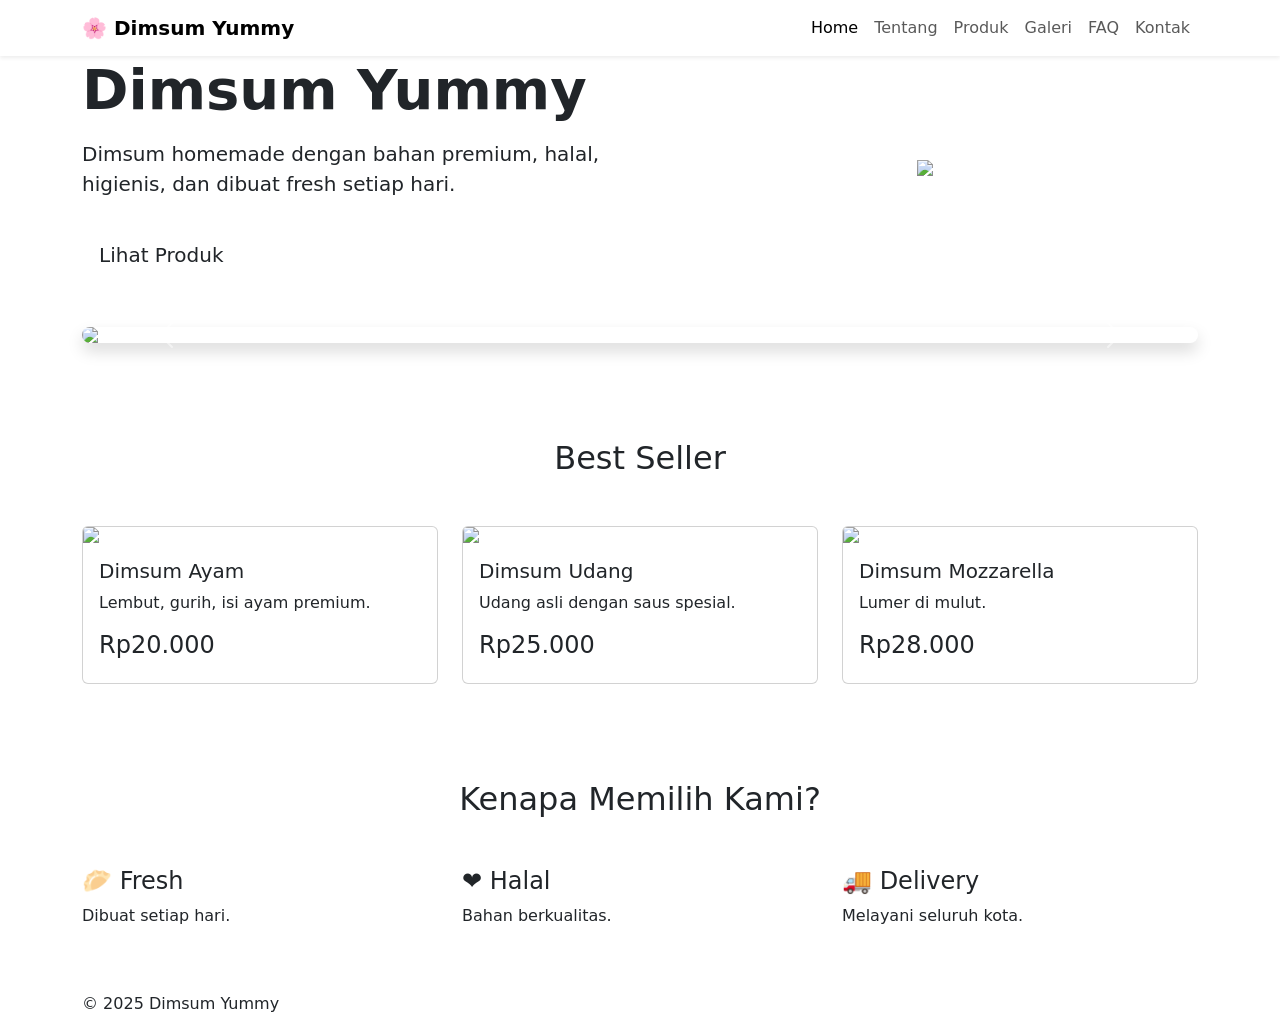
==== index.html @ 4e9c28bf "Add files via upload" ====
<!DOCTYPE html>
<html lang="id">
<head>
<meta charset="UTF-8">
<meta name="viewport" content="width=device-width, initial-scale=1.0">

<title>Dimsum Yummy | Home</title>

<link href="https://cdn.jsdelivr.net/npm/bootstrap@5.3.3/dist/css/bootstrap.min.css" rel="stylesheet">

<link rel="preconnect" href="https://fonts.googleapis.com">
<link href="https://fonts.googleapis.com/css2?family=Poppins:wght@300;400;500;600;700&display=swap" rel="stylesheet">

<link rel="stylesheet" href="css/style.css">

</head>

<body>

<!-- NAVBAR -->

<nav class="navbar navbar-expand-lg navbar-light bg-white shadow-sm sticky-top">

<div class="container">

<a class="navbar-brand fw-bold" href="index.html">
🌸 Dimsum Yummy
</a>

<button class="navbar-toggler" data-bs-toggle="collapse" data-bs-target="#menu">

<span class="navbar-toggler-icon"></span>

</button>

<div class="collapse navbar-collapse" id="menu">

<ul class="navbar-nav ms-auto">

<li class="nav-item">
<a class="nav-link active" href="index.html">Home</a>
</li>

<li class="nav-item">
<a class="nav-link" href="about.html">Tentang</a>
</li>

<li class="nav-item">
<a class="nav-link" href="produk.html">Produk</a>
</li>

<li class="nav-item">
<a class="nav-link" href="galeri.html">Galeri</a>
</li>

<li class="nav-item">
<a class="nav-link" href="faq.html">FAQ</a>
</li>

<li class="nav-item">
<a class="nav-link" href="kontak.html">Kontak</a>
</li>

</ul>

</div>

</div>

</nav>

<!-- HERO -->

<section class="hero">

<div class="container">

<div class="row align-items-center">

<div class="col-lg-6">

<h1 class="display-4 fw-bold">

Dimsum Yummy

</h1>

<p class="lead mt-3">

Dimsum homemade dengan bahan premium,
halal, higienis, dan dibuat fresh setiap hari.

</p>

<a href="produk.html" class="btn btn-pink btn-lg mt-3">

Lihat Produk

</a>

</div>

<div class="col-lg-6 text-center">

<img src="img/hero.jpg"
class="img-fluid hero-img">

</div>

</div>

</div>

</section>

<!-- CAROUSEL -->

<section class="container py-5">

<div id="promoCarousel" class="carousel slide" data-bs-ride="carousel">

<div class="carousel-inner rounded-4 shadow">

<div class="carousel-item active">

<img src="img/dimsum1.jpg"
class="d-block w-100">

<div class="carousel-caption">

<h3>Promo Hemat</h3>

<p>Beli 5 Gratis 1</p>

</div>

</div>

<div class="carousel-item">

<img src="img/dimsum2.jpg"
class="d-block w-100">

<div class="carousel-caption">

<h3>Fresh Setiap Hari</h3>

</div>

</div>

<div class="carousel-item">

<img src="img/dimsum3.jpg"
class="d-block w-100">

<div class="carousel-caption">

<h3>100% Halal</h3>

</div>

</div>

</div>

<button class="carousel-control-prev"
type="button"
data-bs-target="#promoCarousel"
data-bs-slide="prev">

<span class="carousel-control-prev-icon"></span>

</button>

<button class="carousel-control-next"
type="button"
data-bs-target="#promoCarousel"
data-bs-slide="next">

<span class="carousel-control-next-icon"></span>

</button>

</div>

</section>

<!-- BEST SELLER -->

<section class="py-5">

<div class="container">

<h2 class="text-center section-title">

Best Seller

</h2>

<div class="row mt-5">

<div class="col-md-4">

<div class="card product-card">

<img src="img/dimsum1.jpg" class="card-img-top">

<div class="card-body">

<h5>Dimsum Ayam</h5>

<p>

Lembut, gurih, isi ayam premium.

</p>

<h4>Rp20.000</h4>

</div>

</div>

</div>

<div class="col-md-4">

<div class="card product-card">

<img src="img/dimsum2.jpg" class="card-img-top">

<div class="card-body">

<h5>Dimsum Udang</h5>

<p>

Udang asli dengan saus spesial.

</p>

<h4>Rp25.000</h4>

</div>

</div>

</div>

<div class="col-md-4">

<div class="card product-card">

<img src="img/dimsum3.jpg" class="card-img-top">

<div class="card-body">

<h5>Dimsum Mozzarella</h5>

<p>

Lumer di mulut.

</p>

<h4>Rp28.000</h4>

</div>

</div>

</div>

</div>

</div>

</section>

<!-- KEUNGGULAN -->

<section class="bg-pink py-5">

<div class="container">

<h2 class="text-center">

Kenapa Memilih Kami?

</h2>

<div class="row mt-5">

<div class="col-md-4">

<div class="feature-box">

<h4>🥟 Fresh</h4>

<p>Dibuat setiap hari.</p>

</div>

</div>

<div class="col-md-4">

<div class="feature-box">

<h4>❤️ Halal</h4>

<p>Bahan berkualitas.</p>

</div>

</div>

<div class="col-md-4">

<div class="feature-box">

<h4>🚚 Delivery</h4>

<p>Melayani seluruh kota.</p>

</div>

</div>

</div>

</div>

</section>

<!-- FOOTER -->

<footer>

<div class="container">

<p>

© 2025 Dimsum Yummy

</p>

</div>

</footer>

<script src="https://cdn.jsdelivr.net/npm/bootstrap@5.3.3/dist/js/bootstrap.bundle.min.js"></script>

<script src="js/script.js"></script>

</body>
</html>
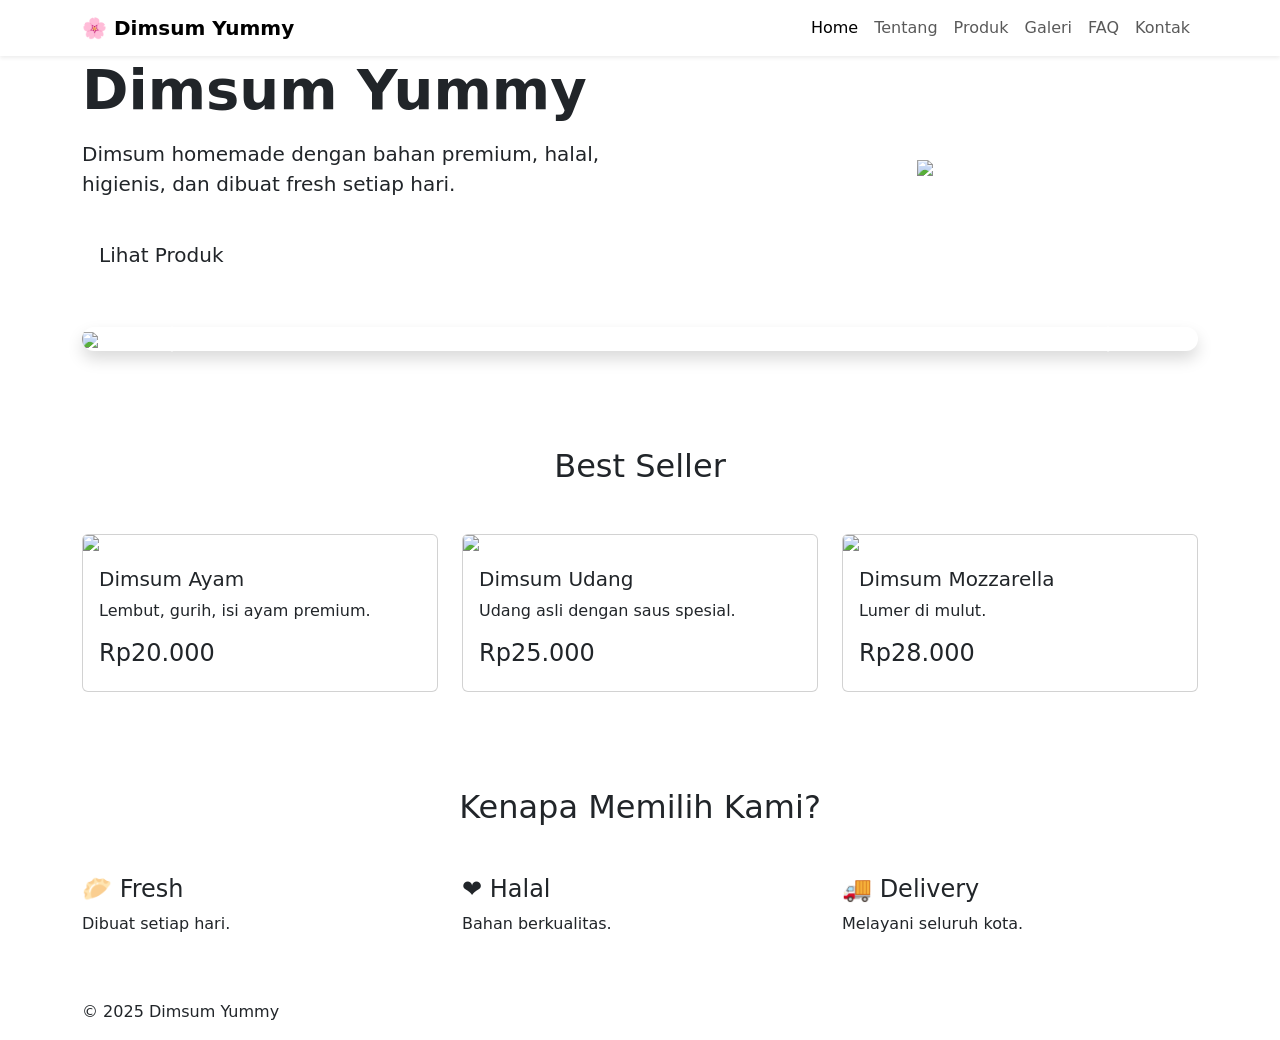
==== commit fdb867a2: "Update index.html" ====
--- a/index.html
+++ b/index.html
@@ -2,146 +2,97 @@
 <html lang="id">
 <head>
 <meta charset="UTF-8">
-<meta name="viewport" content="width=device-width, initial-scale=1.0">
-
+<meta name="viewport" content="width=device-width, initial-scale=1.0"> 
 <title>Dimsum Yummy | Home</title>
-
+  
 <link href="https://cdn.jsdelivr.net/npm/bootstrap@5.3.3/dist/css/bootstrap.min.css" rel="stylesheet">
-
 <link rel="preconnect" href="https://fonts.googleapis.com">
 <link href="https://fonts.googleapis.com/css2?family=Poppins:wght@300;400;500;600;700&display=swap" rel="stylesheet">
-
 <link rel="stylesheet" href="css/style.css">
-
 </head>
 
 <body>
-
 <!-- NAVBAR -->
-
 <nav class="navbar navbar-expand-lg navbar-light bg-white shadow-sm sticky-top">
-
 <div class="container">
-
-<a class="navbar-brand fw-bold" href="index.html">
-🌸 Dimsum Yummy
-</a>
+  <a class="navbar-brand fw-bold" href="index.html">
+    🌸 Dimsum Yummy
+  </a>
 
 <button class="navbar-toggler" data-bs-toggle="collapse" data-bs-target="#menu">
-
 <span class="navbar-toggler-icon"></span>
-
 </button>
 
 <div class="collapse navbar-collapse" id="menu">
-
-<ul class="navbar-nav ms-auto">
-
-<li class="nav-item">
-<a class="nav-link active" href="index.html">Home</a>
-</li>
-
-<li class="nav-item">
-<a class="nav-link" href="about.html">Tentang</a>
-</li>
-
-<li class="nav-item">
-<a class="nav-link" href="produk.html">Produk</a>
-</li>
-
-<li class="nav-item">
-<a class="nav-link" href="galeri.html">Galeri</a>
-</li>
-
-<li class="nav-item">
-<a class="nav-link" href="faq.html">FAQ</a>
-</li>
-
-<li class="nav-item">
-<a class="nav-link" href="kontak.html">Kontak</a>
-</li>
-
-</ul>
-
-</div>
-
-</div>
-
+  <ul class="navbar-nav ms-auto">
+    <li class="nav-item">
+    <a class="nav-link active" href="index.html">Home</a>
+    </li>
+
+    <li class="nav-item">
+    <a class="nav-link" href="about.html">Tentang</a>
+    </li>
+
+    <li class="nav-item">
+    <a class="nav-link" href="produk.html">Produk</a>
+    </li>
+
+    <li class="nav-item">
+    <a class="nav-link" href="galeri.html">Galeri</a>
+    </li>
+
+    <li class="nav-item">
+    <a class="nav-link" href="faq.html">FAQ</a>
+    </li>
+
+    <li class="nav-item">
+    <a class="nav-link" href="kontak.html">Kontak</a>
+    </li>
+  </ul>
+</div>
+</div>
 </nav>
 
 <!-- HERO -->
-
 <section class="hero">
-
-<div class="container">
-
-<div class="row align-items-center">
-
-<div class="col-lg-6">
-
-<h1 class="display-4 fw-bold">
-
-Dimsum Yummy
-
-</h1>
-
-<p class="lead mt-3">
-
-Dimsum homemade dengan bahan premium,
-halal, higienis, dan dibuat fresh setiap hari.
-
-</p>
-
-<a href="produk.html" class="btn btn-pink btn-lg mt-3">
-
-Lihat Produk
-
-</a>
-
-</div>
-
-<div class="col-lg-6 text-center">
-
-<img src="img/hero.jpg"
-class="img-fluid hero-img">
-
-</div>
-
-</div>
-
-</div>
-
+  <div class="container">
+  <div class="row align-items-center">
+  <div class="col-lg-6">
+    <h1 class="display-4 fw-bold">
+    Dimsum Yummy
+    </h1>
+    <p class="lead mt-3">
+    Dimsum homemade dengan bahan premium, halal, higienis, dan dibuat fresh setiap hari.
+    </p>
+
+    <a href="produk.html" class="btn btn-pink btn-lg mt-3">
+    Lihat Produk
+    </a>
+  </div>
+
+  <div class="col-lg-6 text-center">
+    <img src="https://i.gojekapi.com/darkroom/gofood-indonesia/v2/images/uploads/644520e3-7e50-428d-b298-15d4c403f852_Go-Food-Merchant_20260308_163834.jpeg?auto=format" class="img-fluid hero-img">
+  </div>
+  </div>
+  </div>
 </section>
 
 <!-- CAROUSEL -->
-
 <section class="container py-5">
-
-<div id="promoCarousel" class="carousel slide" data-bs-ride="carousel">
-
-<div class="carousel-inner rounded-4 shadow">
-
-<div class="carousel-item active">
-
-<img src="img/dimsum1.jpg"
-class="d-block w-100">
-
-<div class="carousel-caption">
-
-<h3>Promo Hemat</h3>
-
-<p>Beli 5 Gratis 1</p>
-
-</div>
-
-</div>
-
-<div class="carousel-item">
-
-<img src="img/dimsum2.jpg"
-class="d-block w-100">
-
-<div class="carousel-caption">
+  <div id="promoCarousel" class="carousel slide" data-bs-ride="carousel">
+  <div class="carousel-inner rounded-4 shadow">
+  <div class="carousel-item active">
+    <img src="dimsum.jpg">
+
+  <div class="carousel-caption">
+    <h3>Promo Hemat</h3>
+    <p>Beli 5 Gratis 1</p>  
+  </div>
+  </div>
+    
+  <div class="carousel-item">
+    <img src="img/dimsum2.jpg" class="d-block w-100">
+  <div class="carousel-caption">
 
 <h3>Fresh Setiap Hari</h3>
 
@@ -355,4 +306,4 @@
 <script src="js/script.js"></script>
 
 </body>
-</html>+</html>
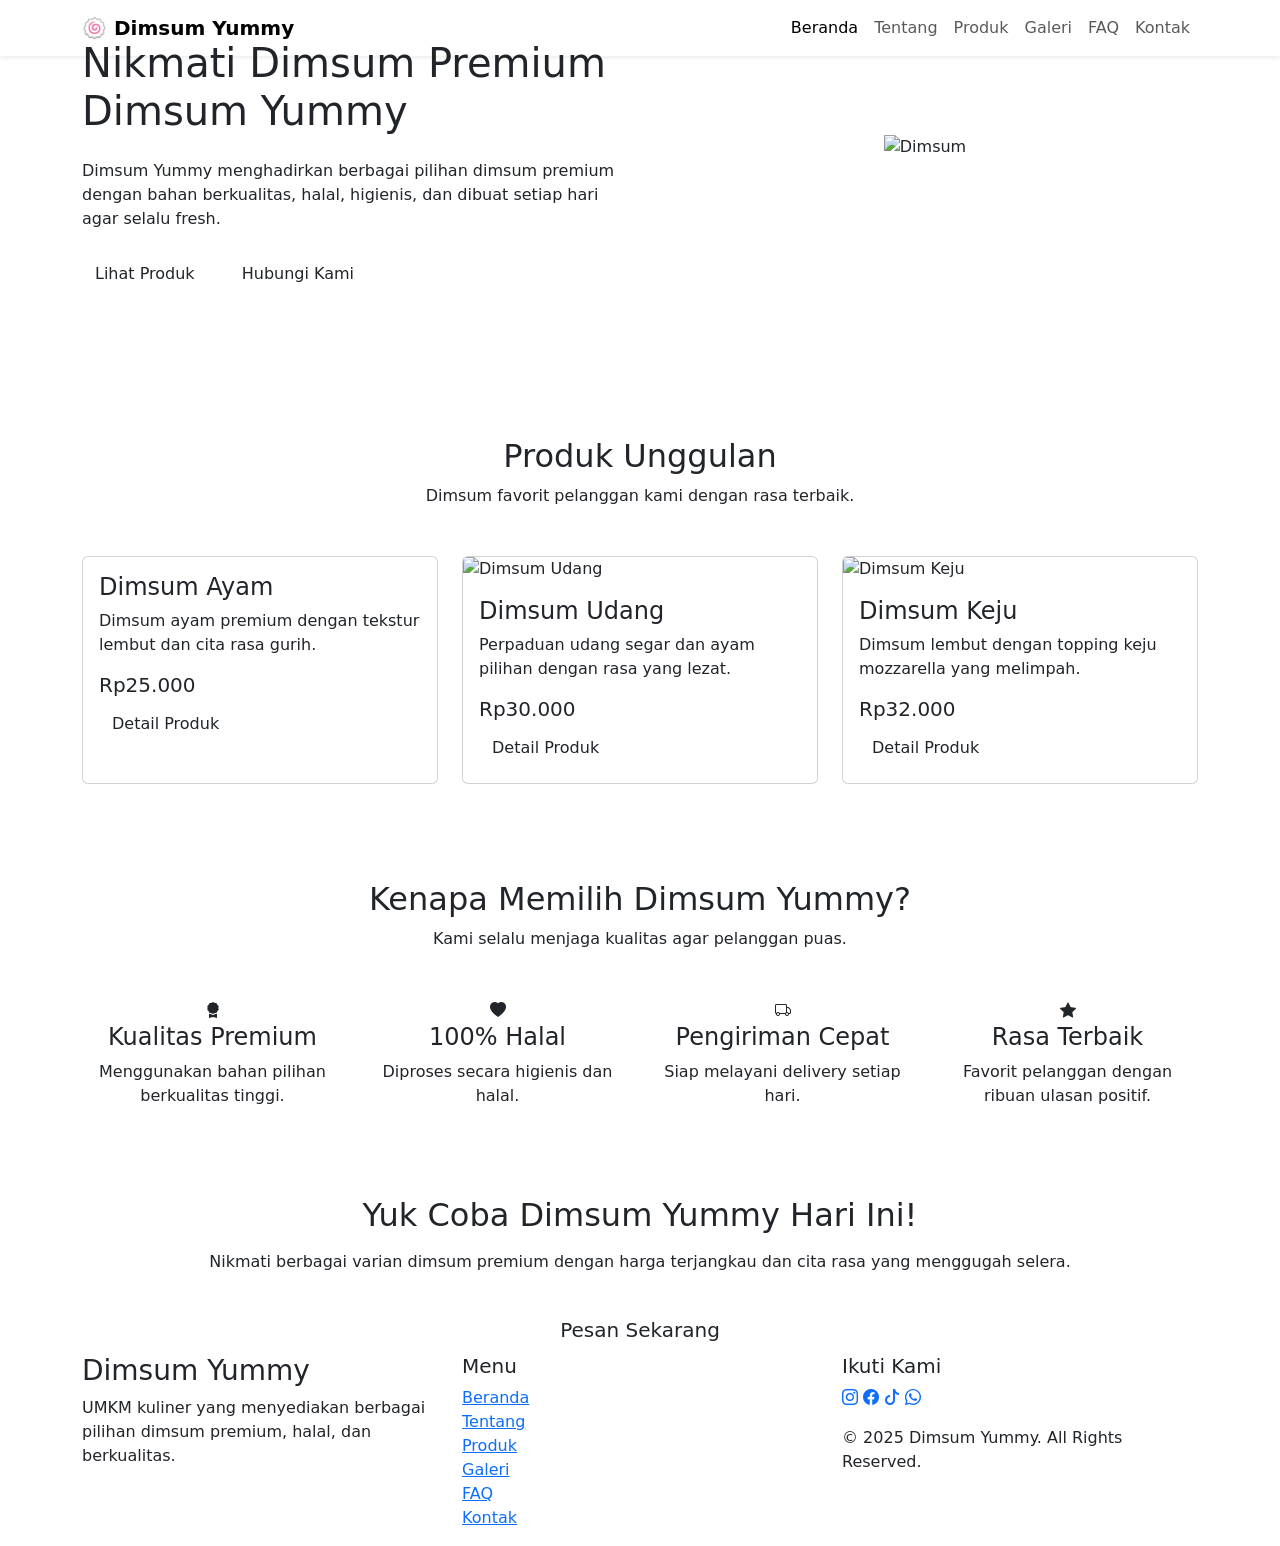
==== commit 03efcf5e: "Add files via upload" ====
--- a/index.html
+++ b/index.html
@@ -1,309 +1,701 @@
 <!DOCTYPE html>
 <html lang="id">
+
 <head>
-<meta charset="UTF-8">
-<meta name="viewport" content="width=device-width, initial-scale=1.0"> 
-<title>Dimsum Yummy | Home</title>
-  
-<link href="https://cdn.jsdelivr.net/npm/bootstrap@5.3.3/dist/css/bootstrap.min.css" rel="stylesheet">
-<link rel="preconnect" href="https://fonts.googleapis.com">
-<link href="https://fonts.googleapis.com/css2?family=Poppins:wght@300;400;500;600;700&display=swap" rel="stylesheet">
-<link rel="stylesheet" href="css/style.css">
+    <meta charset="UTF-8">
+    <meta name="viewport" content="width=device-width, initial-scale=1.0">
+
+    <title>Dimsum Yummy | Dimsum Lezat & Halal</title>
+
+    <!-- Bootstrap CSS -->
+    <link href="https://cdn.jsdelivr.net/npm/bootstrap@5.3.3/dist/css/bootstrap.min.css" rel="stylesheet">
+
+    <!-- Bootstrap Icon -->
+    <link rel="stylesheet"
+        href="https://cdn.jsdelivr.net/npm/bootstrap-icons@1.11.3/font/bootstrap-icons.min.css">
+
+    <!-- Google Font -->
+    <link
+        href="https://fonts.googleapis.com/css2?family=Poppins:wght@300;400;500;600;700;800&display=swap"
+        rel="stylesheet">
+
+    <!-- CSS -->
+    <link rel="stylesheet" href="style.css">
 </head>
 
 <body>
-<!-- NAVBAR -->
-<nav class="navbar navbar-expand-lg navbar-light bg-white shadow-sm sticky-top">
-<div class="container">
-  <a class="navbar-brand fw-bold" href="index.html">
-    🌸 Dimsum Yummy
-  </a>
-
-<button class="navbar-toggler" data-bs-toggle="collapse" data-bs-target="#menu">
-<span class="navbar-toggler-icon"></span>
-</button>
-
-<div class="collapse navbar-collapse" id="menu">
-  <ul class="navbar-nav ms-auto">
-    <li class="nav-item">
-    <a class="nav-link active" href="index.html">Home</a>
-    </li>
-
-    <li class="nav-item">
-    <a class="nav-link" href="about.html">Tentang</a>
-    </li>
-
-    <li class="nav-item">
-    <a class="nav-link" href="produk.html">Produk</a>
-    </li>
-
-    <li class="nav-item">
-    <a class="nav-link" href="galeri.html">Galeri</a>
-    </li>
-
-    <li class="nav-item">
-    <a class="nav-link" href="faq.html">FAQ</a>
-    </li>
-
-    <li class="nav-item">
-    <a class="nav-link" href="kontak.html">Kontak</a>
-    </li>
-  </ul>
-</div>
-</div>
-</nav>
-
-<!-- HERO -->
-<section class="hero">
-  <div class="container">
-  <div class="row align-items-center">
-  <div class="col-lg-6">
-    <h1 class="display-4 fw-bold">
-    Dimsum Yummy
-    </h1>
-    <p class="lead mt-3">
-    Dimsum homemade dengan bahan premium, halal, higienis, dan dibuat fresh setiap hari.
-    </p>
-
-    <a href="produk.html" class="btn btn-pink btn-lg mt-3">
-    Lihat Produk
-    </a>
-  </div>
-
-  <div class="col-lg-6 text-center">
-    <img src="https://i.gojekapi.com/darkroom/gofood-indonesia/v2/images/uploads/644520e3-7e50-428d-b298-15d4c403f852_Go-Food-Merchant_20260308_163834.jpeg?auto=format" class="img-fluid hero-img">
-  </div>
-  </div>
-  </div>
-</section>
-
-<!-- CAROUSEL -->
-<section class="container py-5">
-  <div id="promoCarousel" class="carousel slide" data-bs-ride="carousel">
-  <div class="carousel-inner rounded-4 shadow">
-  <div class="carousel-item active">
-    <img src="dimsum.jpg">
-
-  <div class="carousel-caption">
-    <h3>Promo Hemat</h3>
-    <p>Beli 5 Gratis 1</p>  
-  </div>
-  </div>
-    
-  <div class="carousel-item">
-    <img src="img/dimsum2.jpg" class="d-block w-100">
-  <div class="carousel-caption">
-
-<h3>Fresh Setiap Hari</h3>
-
-</div>
-
-</div>
-
-<div class="carousel-item">
-
-<img src="img/dimsum3.jpg"
-class="d-block w-100">
-
-<div class="carousel-caption">
-
-<h3>100% Halal</h3>
-
-</div>
-
-</div>
-
-</div>
-
-<button class="carousel-control-prev"
-type="button"
-data-bs-target="#promoCarousel"
-data-bs-slide="prev">
-
-<span class="carousel-control-prev-icon"></span>
-
-</button>
-
-<button class="carousel-control-next"
-type="button"
-data-bs-target="#promoCarousel"
-data-bs-slide="next">
-
-<span class="carousel-control-next-icon"></span>
-
-</button>
-
-</div>
-
-</section>
-
-<!-- BEST SELLER -->
-
-<section class="py-5">
-
-<div class="container">
-
-<h2 class="text-center section-title">
-
-Best Seller
-
-</h2>
-
-<div class="row mt-5">
-
-<div class="col-md-4">
-
-<div class="card product-card">
-
-<img src="img/dimsum1.jpg" class="card-img-top">
-
-<div class="card-body">
-
-<h5>Dimsum Ayam</h5>
-
-<p>
-
-Lembut, gurih, isi ayam premium.
-
-</p>
-
-<h4>Rp20.000</h4>
-
-</div>
-
-</div>
-
-</div>
-
-<div class="col-md-4">
-
-<div class="card product-card">
-
-<img src="img/dimsum2.jpg" class="card-img-top">
-
-<div class="card-body">
-
-<h5>Dimsum Udang</h5>
-
-<p>
-
-Udang asli dengan saus spesial.
-
-</p>
-
-<h4>Rp25.000</h4>
-
-</div>
-
-</div>
-
-</div>
-
-<div class="col-md-4">
-
-<div class="card product-card">
-
-<img src="img/dimsum3.jpg" class="card-img-top">
-
-<div class="card-body">
-
-<h5>Dimsum Mozzarella</h5>
-
-<p>
-
-Lumer di mulut.
-
-</p>
-
-<h4>Rp28.000</h4>
-
-</div>
-
-</div>
-
-</div>
-
-</div>
-
-</div>
-
-</section>
-
-<!-- KEUNGGULAN -->
-
-<section class="bg-pink py-5">
-
-<div class="container">
-
-<h2 class="text-center">
-
-Kenapa Memilih Kami?
-
-</h2>
-
-<div class="row mt-5">
-
-<div class="col-md-4">
-
-<div class="feature-box">
-
-<h4>🥟 Fresh</h4>
-
-<p>Dibuat setiap hari.</p>
-
-</div>
-
-</div>
-
-<div class="col-md-4">
-
-<div class="feature-box">
-
-<h4>❤️ Halal</h4>
-
-<p>Bahan berkualitas.</p>
-
-</div>
-
-</div>
-
-<div class="col-md-4">
-
-<div class="feature-box">
-
-<h4>🚚 Delivery</h4>
-
-<p>Melayani seluruh kota.</p>
-
-</div>
-
-</div>
-
-</div>
-
-</div>
-
-</section>
-
-<!-- FOOTER -->
-
-<footer>
-
-<div class="container">
-
-<p>
-
-© 2025 Dimsum Yummy
-
-</p>
-
-</div>
-
-</footer>
-
-<script src="https://cdn.jsdelivr.net/npm/bootstrap@5.3.3/dist/js/bootstrap.bundle.min.js"></script>
-
-<script src="js/script.js"></script>
+
+    <!-- ================= NAVBAR ================= -->
+
+    <nav class="navbar navbar-expand-lg navbar-light fixed-top shadow-sm">
+        <div class="container">
+
+            <a class="navbar-brand fw-bold" href="#">
+                🍥 Dimsum Yummy
+            </a>
+
+            <button class="navbar-toggler" type="button"
+                data-bs-toggle="collapse"
+                data-bs-target="#navbarNav">
+
+                <span class="navbar-toggler-icon"></span>
+
+            </button>
+
+            <div class="collapse navbar-collapse" id="navbarNav">
+
+                <ul class="navbar-nav ms-auto">
+
+                    <li class="nav-item">
+                        <a class="nav-link active" href="index.html">Beranda</a>
+                    </li>
+
+                    <li class="nav-item">
+                        <a class="nav-link" href="about.html">Tentang</a>
+                    </li>
+
+                    <li class="nav-item">
+                        <a class="nav-link" href="produk.html">Produk</a>
+                    </li>
+
+                    <li class="nav-item">
+                        <a class="nav-link" href="galeri.html">Galeri</a>
+                    </li>
+
+                    <li class="nav-item">
+                        <a class="nav-link" href="faq.html">FAQ</a>
+                    </li>
+
+                    <li class="nav-item">
+                        <a class="nav-link" href="kontak.html">Kontak</a>
+                    </li>
+
+                </ul>
+
+            </div>
+        </div>
+    </nav>
+
+    <!-- ================= HERO ================= -->
+
+    <section class="hero">
+
+        <div class="container">
+
+            <div class="row align-items-center">
+
+                <div class="col-lg-6">
+
+                    <span class="badge hero-badge mb-3">
+                        UMKM Kuliner Terpercaya
+                    </span>
+
+                    <h1>
+                        Nikmati Dimsum Premium
+                        <span>Dimsum Yummy</span>
+                    </h1>
+
+                    <p class="mt-4">
+
+                        Dimsum Yummy menghadirkan berbagai pilihan dimsum
+                        premium dengan bahan berkualitas, halal, higienis,
+                        dan dibuat setiap hari agar selalu fresh.
+
+                    </p>
+
+                    <div class="mt-4">
+
+                        <a href="produk.html" class="btn btn-pink me-3">
+                            Lihat Produk
+                        </a>
+
+                        <a href="kontak.html" class="btn btn-outline-pink">
+                            Hubungi Kami
+                        </a>
+
+                    </div>
+
+                </div>
+
+                <div class="col-lg-6 text-center">
+
+                    <img src="img/hero.png"
+                        class="img-fluid hero-image"
+                        alt="Dimsum">
+
+                </div>
+
+            </div>
+
+        </div>
+
+    </section>
+
+    <!-- ================= CAROUSEL ================= -->
+
+    <section class="py-5">
+
+        <div class="container">
+
+            <div id="heroCarousel"
+                class="carousel slide carousel-fade shadow rounded overflow-hidden"
+                data-bs-ride="carousel">
+
+                <div class="carousel-indicators">
+
+                    <button type="button"
+                        data-bs-target="#heroCarousel"
+                        data-bs-slide-to="0"
+                        class="active"></button>
+
+                    <button type="button"
+                        data-bs-target="#heroCarousel"
+                        data-bs-slide-to="1"></button>
+
+                    <button type="button"
+                        data-bs-target="#heroCarousel"
+                        data-bs-slide-to="2"></button>
+
+                </div>
+
+                <div class="carousel-inner">
+
+                    <!-- Slide 1 -->
+
+                    <div class="carousel-item active">
+
+                        <img src="img/banner1.jpg"
+                            class="d-block w-100 carousel-img"
+                            alt="">
+
+                        <div class="carousel-caption">
+
+                            <h2>Dimsum Ayam Premium</h2>
+
+                            <p>
+                                Dibuat dari ayam pilihan dan bumbu spesial.
+                            </p>
+
+                        </div>
+
+                    </div>
+
+                    <!-- Slide 2 -->
+
+                    <div class="carousel-item">
+
+                        <img src="img/banner2.jpg"
+                            class="d-block w-100 carousel-img"
+                            alt="">
+
+                        <div class="carousel-caption">
+
+                            <h2>Fresh Setiap Hari</h2>
+
+                            <p>
+                                Diproses secara higienis dan tanpa pengawet.
+                            </p>
+
+                        </div>
+
+                    </div>
+
+                    <!-- Slide 3 -->
+
+                    <div class="carousel-item">
+
+                        <img src="img/banner3.jpg"
+                            class="d-block w-100 carousel-img"
+                            alt="">
+
+                        <div class="carousel-caption">
+
+                            <h2>Harga Bersahabat</h2>
+
+                            <p>
+                                Cocok untuk keluarga maupun acara spesial.
+                            </p>
+
+                        </div>
+
+                    </div>
+
+                </div>
+
+                <button class="carousel-control-prev"
+                    type="button"
+                    data-bs-target="#heroCarousel"
+                    data-bs-slide="prev">
+
+                    <span class="carousel-control-prev-icon"></span>
+
+                </button>
+
+                <button class="carousel-control-next"
+                    type="button"
+                    data-bs-target="#heroCarousel"
+                    data-bs-slide="next">
+
+                    <span class="carousel-control-next-icon"></span>
+
+                </button>
+
+            </div>
+
+        </div>
+
+    </section>
+
+    <!-- ================= PRODUK UNGGULAN ================= -->
+
+    <section class="produk-home py-5">
+
+        <div class="container">
+
+            <div class="text-center mb-5">
+
+                <h2 class="section-title">
+                    Produk Unggulan
+                </h2>
+
+                <p>
+                    Dimsum favorit pelanggan kami dengan rasa terbaik.
+                </p>
+
+            </div>
+
+            <div class="row g-4">
+
+                <!-- Card 1 -->
+
+                <div class="col-lg-4 col-md-6">
+
+                    <div class="card product-card h-100">
+
+                        <img src="img/produk1.jpg"
+                            class="card-img-top"
+                            alt="">
+
+                        <div class="card-body">
+
+                            <h4>Dimsum Ayam</h4>
+
+                            <p>
+                                Dimsum ayam premium dengan tekstur lembut
+                                dan cita rasa gurih.
+                            </p>
+
+                            <h5 class="price">
+                                Rp25.000
+                            </h5>
+
+                            <button class="btn btn-pink"
+                                data-bs-toggle="modal"
+                                data-bs-target="#modalAyam">
+
+                                Detail Produk
+
+                            </button>
+
+                        </div>
+
+                    </div>
+
+                </div>
+
+                                <!-- Card 2 -->
+
+                <div class="col-lg-4 col-md-6">
+
+                    <div class="card product-card h-100">
+
+                        <img src="img/produk2.jpg"
+                            class="card-img-top"
+                            alt="Dimsum Udang">
+
+                        <div class="card-body">
+
+                            <h4>Dimsum Udang</h4>
+
+                            <p>
+                                Perpaduan udang segar dan ayam pilihan
+                                dengan rasa yang lezat.
+                            </p>
+
+                            <h5 class="price">
+                                Rp30.000
+                            </h5>
+
+                            <button class="btn btn-pink"
+                                data-bs-toggle="modal"
+                                data-bs-target="#modalUdang">
+
+                                Detail Produk
+
+                            </button>
+
+                        </div>
+
+                    </div>
+
+                </div>
+
+                <!-- Card 3 -->
+
+                <div class="col-lg-4 col-md-6 mx-auto">
+
+                    <div class="card product-card h-100">
+
+                        <img src="img/produk3.jpg"
+                            class="card-img-top"
+                            alt="Dimsum Keju">
+
+                        <div class="card-body">
+
+                            <h4>Dimsum Keju</h4>
+
+                            <p>
+                                Dimsum lembut dengan topping keju
+                                mozzarella yang melimpah.
+                            </p>
+
+                            <h5 class="price">
+                                Rp32.000
+                            </h5>
+
+                            <button class="btn btn-pink"
+                                data-bs-toggle="modal"
+                                data-bs-target="#modalKeju">
+
+                                Detail Produk
+
+                            </button>
+
+                        </div>
+
+                    </div>
+
+                </div>
+
+            </div>
+
+        </div>
+
+    </section>
+
+    <!-- ================= KEUNGGULAN ================= -->
+
+    <section class="why-us py-5">
+
+        <div class="container">
+
+            <div class="text-center mb-5">
+
+                <h2 class="section-title">
+                    Kenapa Memilih Dimsum Yummy?
+                </h2>
+
+                <p>
+                    Kami selalu menjaga kualitas agar pelanggan puas.
+                </p>
+
+            </div>
+
+            <div class="row text-center">
+
+                <div class="col-lg-3 col-md-6 mb-4">
+
+                    <div class="feature-box">
+
+                        <i class="bi bi-award-fill feature-icon"></i>
+
+                        <h4>Kualitas Premium</h4>
+
+                        <p>
+                            Menggunakan bahan pilihan berkualitas tinggi.
+                        </p>
+
+                    </div>
+
+                </div>
+
+                <div class="col-lg-3 col-md-6 mb-4">
+
+                    <div class="feature-box">
+
+                        <i class="bi bi-heart-fill feature-icon"></i>
+
+                        <h4>100% Halal</h4>
+
+                        <p>
+                            Diproses secara higienis dan halal.
+                        </p>
+
+                    </div>
+
+                </div>
+
+                <div class="col-lg-3 col-md-6 mb-4">
+
+                    <div class="feature-box">
+
+                        <i class="bi bi-truck feature-icon"></i>
+
+                        <h4>Pengiriman Cepat</h4>
+
+                        <p>
+                            Siap melayani delivery setiap hari.
+                        </p>
+
+                    </div>
+
+                </div>
+
+                <div class="col-lg-3 col-md-6 mb-4">
+
+                    <div class="feature-box">
+
+                        <i class="bi bi-star-fill feature-icon"></i>
+
+                        <h4>Rasa Terbaik</h4>
+
+                        <p>
+                            Favorit pelanggan dengan ribuan ulasan positif.
+                        </p>
+
+                    </div>
+
+                </div>
+
+            </div>
+
+        </div>
+
+    </section>
+
+    <!-- ================= CTA ================= -->
+
+    <section class="cta-section">
+
+        <div class="container text-center">
+
+            <h2>
+                Yuk Coba Dimsum Yummy Hari Ini!
+            </h2>
+
+            <p class="mt-3">
+                Nikmati berbagai varian dimsum premium dengan harga
+                terjangkau dan cita rasa yang menggugah selera.
+            </p>
+
+            <a href="produk.html"
+                class="btn btn-lg btn-pink mt-3">
+
+                Pesan Sekarang
+
+            </a>
+
+        </div>
+
+    </section>
+
+    <!-- ================= FOOTER ================= -->
+
+    <footer>
+
+        <div class="container">
+
+            <div class="row">
+
+                <div class="col-lg-4">
+
+                    <h3>Dimsum Yummy</h3>
+
+                    <p>
+                        UMKM kuliner yang menyediakan berbagai pilihan
+                        dimsum premium, halal, dan berkualitas.
+                    </p>
+
+                </div>
+
+                <div class="col-lg-4">
+
+                    <h5>Menu</h5>
+
+                    <ul class="list-unstyled">
+
+                        <li><a href="index.html">Beranda</a></li>
+
+                        <li><a href="about.html">Tentang</a></li>
+
+                        <li><a href="produk.html">Produk</a></li>
+
+                        <li><a href="galeri.html">Galeri</a></li>
+
+                        <li><a href="faq.html">FAQ</a></li>
+
+                        <li><a href="kontak.html">Kontak</a></li>
+
+                    </ul>
+
+                </div>
+
+                <div class="col-lg-4">
+
+                    <h5>Ikuti Kami</h5>
+
+                    <div class="social">
+
+                        <a href="#"><i class="bi bi-instagram"></i></a>
+
+                        <a href="#"><i class="bi bi-facebook"></i></a>
+
+                        <a href="#"><i class="bi bi-tiktok"></i></a>
+
+                        <a href="#"><i class="bi bi-whatsapp"></i></a>
+
+                    </div>
+
+                    <p class="mt-3">
+                        © 2025 Dimsum Yummy.
+                        All Rights Reserved.
+                    </p>
+
+                </div>
+
+            </div>
+
+        </div>
+
+    </footer>
+
+    <!-- ================= MODAL PRODUK ================= -->
+
+    <!-- Modal Ayam -->
+
+    <div class="modal fade" id="modalAyam">
+
+        <div class="modal-dialog">
+
+            <div class="modal-content">
+
+                <div class="modal-header">
+
+                    <h5 class="modal-title">
+                        Dimsum Ayam
+                    </h5>
+
+                    <button class="btn-close"
+                        data-bs-dismiss="modal"></button>
+
+                </div>
+
+                <div class="modal-body">
+
+                    <img src="img/produk1.jpg"
+                        class="img-fluid rounded mb-3">
+
+                    <p>
+                        Dimsum ayam premium dengan tekstur lembut,
+                        dibuat dari ayam segar pilihan dan bumbu rahasia.
+                    </p>
+
+                    <h4>Rp25.000 / Box</h4>
+
+                </div>
+
+            </div>
+
+        </div>
+
+    </div>
+
+    <!-- Modal Udang -->
+
+    <div class="modal fade" id="modalUdang">
+
+        <div class="modal-dialog">
+
+            <div class="modal-content">
+
+                <div class="modal-header">
+
+                    <h5 class="modal-title">
+                        Dimsum Udang
+                    </h5>
+
+                    <button class="btn-close"
+                        data-bs-dismiss="modal"></button>
+
+                </div>
+
+                <div class="modal-body">
+
+                    <img src="img/produk2.jpg"
+                        class="img-fluid rounded mb-3">
+
+                    <p>
+                        Dimsum isi udang segar dengan rasa gurih,
+                        lembut, dan sangat cocok untuk keluarga.
+                    </p>
+
+                    <h4>Rp30.000 / Box</h4>
+
+                </div>
+
+            </div>
+
+        </div>
+
+    </div>
+
+    <!-- Modal Keju -->
+
+    <div class="modal fade" id="modalKeju">
+
+        <div class="modal-dialog">
+
+            <div class="modal-content">
+
+                <div class="modal-header">
+
+                    <h5 class="modal-title">
+                        Dimsum Keju
+                    </h5>
+
+                    <button class="btn-close"
+                        data-bs-dismiss="modal"></button>
+
+                </div>
+
+                <div class="modal-body">
+
+                    <img src="img/produk3.jpg"
+                        class="img-fluid rounded mb-3">
+
+                    <p>
+                        Dimsum dengan topping mozzarella yang melimpah,
+                        favorit anak-anak maupun orang dewasa.
+                    </p>
+
+                    <h4>Rp32.000 / Box</h4>
+
+                </div>
+
+            </div>
+
+        </div>
+
+    </div>
+
+    <!-- Bootstrap JS -->
+
+    <script src="https://cdn.jsdelivr.net/npm/bootstrap@5.3.3/dist/js/bootstrap.bundle.min.js"></script>
+
+    <!-- Custom JS -->
+
+    <script src="js/script.js"></script>
 
 </body>
-</html>
+
+</html>
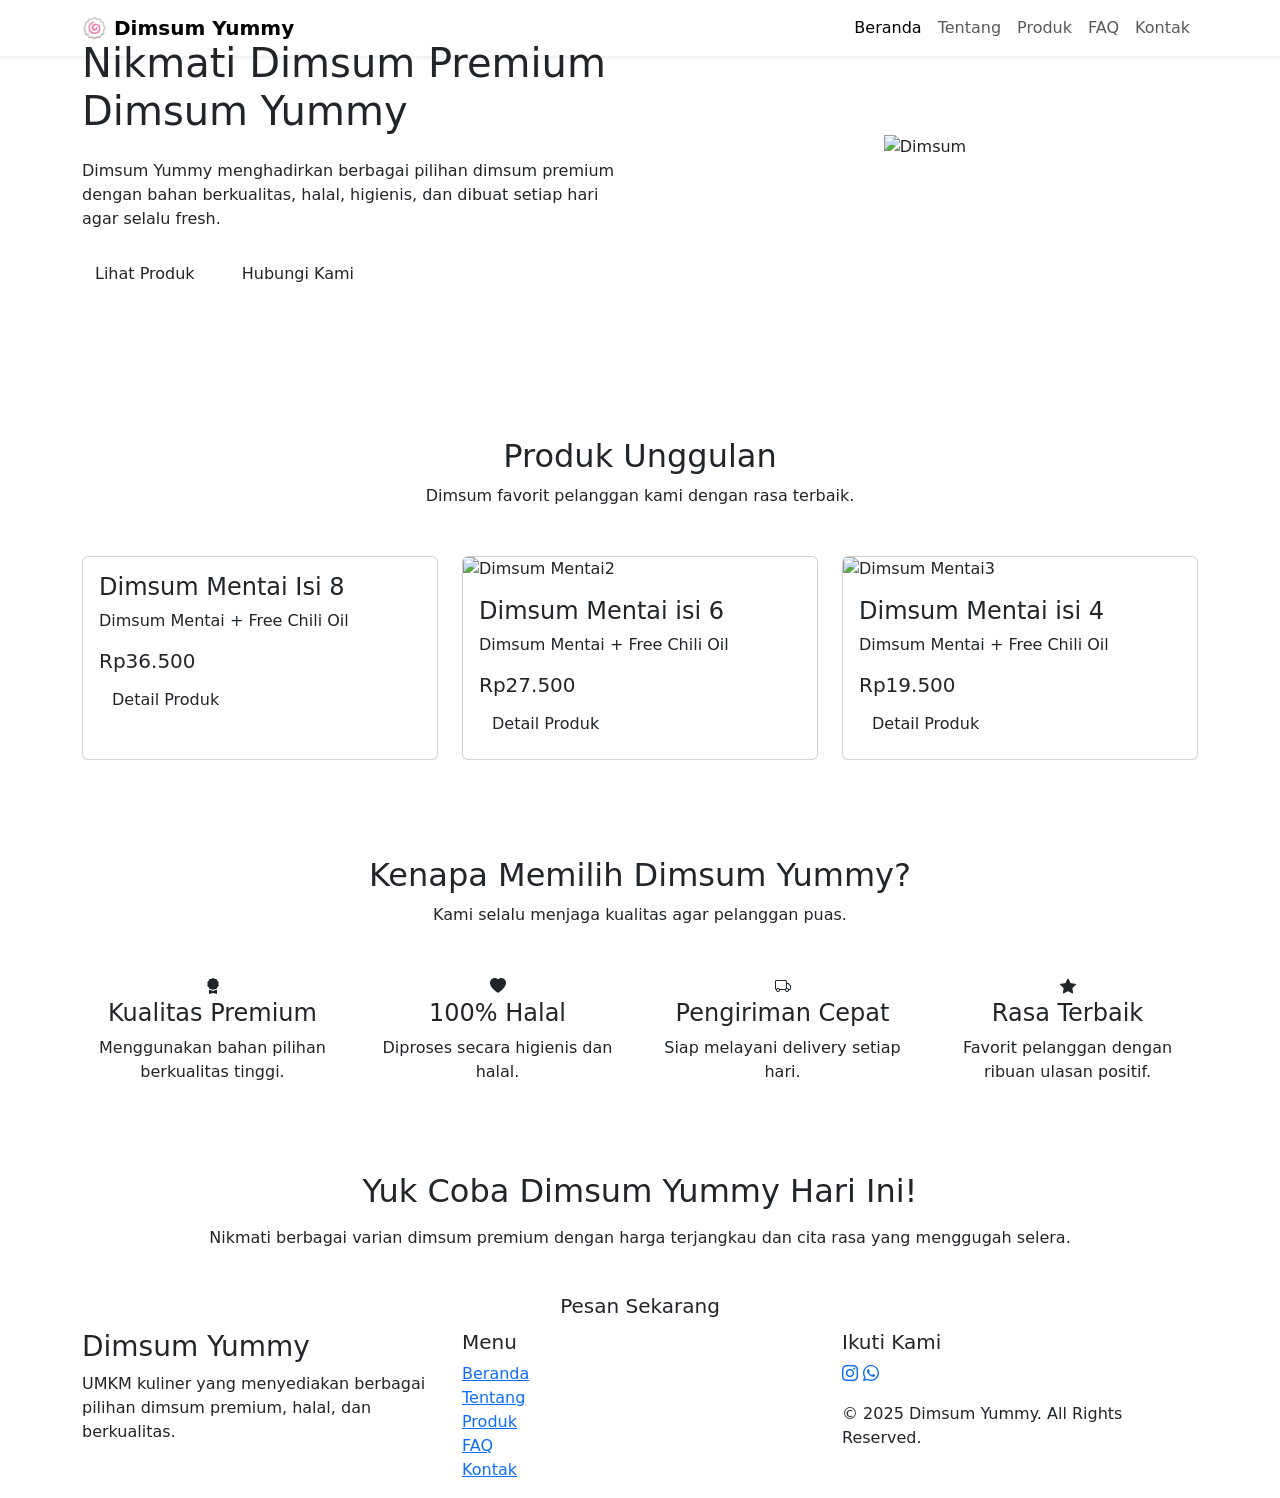
==== commit 1b6d2413: "Refactor index.html structure and content" ====
--- a/index.html
+++ b/index.html
@@ -34,18 +34,12 @@
                 🍥 Dimsum Yummy
             </a>
 
-            <button class="navbar-toggler" type="button"
-                data-bs-toggle="collapse"
-                data-bs-target="#navbarNav">
-
+            <button class="navbar-toggler" type="button" data-bs-toggle="collapse" data-bs-target="#navbarNav">
                 <span class="navbar-toggler-icon"></span>
-
             </button>
 
             <div class="collapse navbar-collapse" id="navbarNav">
-
                 <ul class="navbar-nav ms-auto">
-
                     <li class="nav-item">
                         <a class="nav-link active" href="index.html">Beranda</a>
                     </li>
@@ -59,52 +53,34 @@
                     </li>
 
                     <li class="nav-item">
-                        <a class="nav-link" href="galeri.html">Galeri</a>
-                    </li>
-
-                    <li class="nav-item">
                         <a class="nav-link" href="faq.html">FAQ</a>
                     </li>
 
                     <li class="nav-item">
                         <a class="nav-link" href="kontak.html">Kontak</a>
                     </li>
-
                 </ul>
-
             </div>
         </div>
     </nav>
 
     <!-- ================= HERO ================= -->
-
     <section class="hero">
-
-        <div class="container">
-
+        <div class="container">
             <div class="row align-items-center">
-
                 <div class="col-lg-6">
-
                     <span class="badge hero-badge mb-3">
                         UMKM Kuliner Terpercaya
                     </span>
-
                     <h1>
                         Nikmati Dimsum Premium
                         <span>Dimsum Yummy</span>
                     </h1>
-
                     <p class="mt-4">
-
-                        Dimsum Yummy menghadirkan berbagai pilihan dimsum
-                        premium dengan bahan berkualitas, halal, higienis,
-                        dan dibuat setiap hari agar selalu fresh.
-
+                        Dimsum Yummy menghadirkan berbagai pilihan dimsum premium dengan bahan berkualitas, halal, higienis, dan dibuat setiap hari agar selalu fresh.
                     </p>
 
                     <div class="mt-4">
-
                         <a href="produk.html" class="btn btn-pink me-3">
                             Lihat Produk
                         </a>
@@ -112,590 +88,327 @@
                         <a href="kontak.html" class="btn btn-outline-pink">
                             Hubungi Kami
                         </a>
-
-                    </div>
-
+                    </div>
                 </div>
 
                 <div class="col-lg-6 text-center">
-
-                    <img src="img/hero.png"
-                        class="img-fluid hero-image"
-                        alt="Dimsum">
-
-                </div>
-
-            </div>
-
-        </div>
-
+                    <img src="https://encrypted-tbn0.gstatic.com/images?q=tbn:ANd9GcTgwxLrxjnTjlblitihFvD5PYodVXwLfhRYoMxPpm51Eg&s=10" class="img-fluid hero-image" alt="Dimsum">
+                </div>
+            </div>
+        </div>
     </section>
 
     <!-- ================= CAROUSEL ================= -->
-
     <section class="py-5">
-
-        <div class="container">
-
-            <div id="heroCarousel"
-                class="carousel slide carousel-fade shadow rounded overflow-hidden"
-                data-bs-ride="carousel">
-
+        <div class="container">
+            <div id="heroCarousel" class="carousel slide carousel-fade shadow rounded overflow-hidden" data-bs-ride="carousel">
                 <div class="carousel-indicators">
-
-                    <button type="button"
-                        data-bs-target="#heroCarousel"
-                        data-bs-slide-to="0"
-                        class="active"></button>
-
-                    <button type="button"
-                        data-bs-target="#heroCarousel"
-                        data-bs-slide-to="1"></button>
-
-                    <button type="button"
-                        data-bs-target="#heroCarousel"
-                        data-bs-slide-to="2"></button>
+                    <button type="button" data-bs-target="#heroCarousel" data-bs-slide-to="0" class="active"></button>
+                    <button type="button" data-bs-target="#heroCarousel" data-bs-slide-to="1"></button>
+                    <button type="button" data-bs-target="#heroCarousel" data-bs-slide-to="2"></button>
 
                 </div>
 
                 <div class="carousel-inner">
 
                     <!-- Slide 1 -->
-
                     <div class="carousel-item active">
-
-                        <img src="img/banner1.jpg"
-                            class="d-block w-100 carousel-img"
-                            alt="">
-
+                        <img src="https://i.pinimg.com/736x/cf/96/f2/cf96f2dd9b129004a923736f8cf162d1.jpg" class="d-block w-100 carousel-img" alt="">
                         <div class="carousel-caption">
-
                             <h2>Dimsum Ayam Premium</h2>
-
                             <p>
                                 Dibuat dari ayam pilihan dan bumbu spesial.
                             </p>
-
-                        </div>
-
+                        </div>
                     </div>
 
                     <!-- Slide 2 -->
-
                     <div class="carousel-item">
-
-                        <img src="img/banner2.jpg"
-                            class="d-block w-100 carousel-img"
-                            alt="">
-
+                        <img src="https://i.pinimg.com/1200x/7e/00/25/7e0025fce6511a1892ab6f755dfd7fef.jpg" class="d-block w-100 carousel-img" alt="">
                         <div class="carousel-caption">
-
                             <h2>Fresh Setiap Hari</h2>
-
                             <p>
                                 Diproses secara higienis dan tanpa pengawet.
                             </p>
-
-                        </div>
-
+                        </div>
                     </div>
 
                     <!-- Slide 3 -->
-
                     <div class="carousel-item">
-
-                        <img src="img/banner3.jpg"
-                            class="d-block w-100 carousel-img"
-                            alt="">
-
+                        <img src="https://encrypted-tbn0.gstatic.com/images?q=tbn:ANd9GcRTJmNNNbsXnEhRRgHPrijNLe6HhAi8Ms1jdd1OIxoWdg&s=10" class="d-block w-100 carousel-img",alt="">
                         <div class="carousel-caption">
-
                             <h2>Harga Bersahabat</h2>
-
                             <p>
                                 Cocok untuk keluarga maupun acara spesial.
                             </p>
-
-                        </div>
-
-                    </div>
-
-                </div>
-
-                <button class="carousel-control-prev"
-                    type="button"
-                    data-bs-target="#heroCarousel"
-                    data-bs-slide="prev">
-
+                        </div>
+                    </div>
+                </div>
+
+                <button class="carousel-control-prev" type="button" data-bs-target="#heroCarousel" data-bs-slide="prev">
                     <span class="carousel-control-prev-icon"></span>
-
                 </button>
 
-                <button class="carousel-control-next"
-                    type="button"
-                    data-bs-target="#heroCarousel"
-                    data-bs-slide="next">
-
+                <button class="carousel-control-next" type="button" data-bs-target="#heroCarousel" data-bs-slide="next">
                     <span class="carousel-control-next-icon"></span>
-
                 </button>
-
-            </div>
-
-        </div>
-
+            </div>
+        </div>
     </section>
 
     <!-- ================= PRODUK UNGGULAN ================= -->
-
     <section class="produk-home py-5">
-
-        <div class="container">
-
+        <div class="container">
             <div class="text-center mb-5">
-
                 <h2 class="section-title">
                     Produk Unggulan
                 </h2>
-
                 <p>
                     Dimsum favorit pelanggan kami dengan rasa terbaik.
                 </p>
-
-            </div>
-
+            </div>
             <div class="row g-4">
 
                 <!-- Card 1 -->
-
                 <div class="col-lg-4 col-md-6">
-
                     <div class="card product-card h-100">
-
-                        <img src="img/produk1.jpg"
-                            class="card-img-top"
-                            alt="">
-
+                        <img src="https://i.gojekapi.com/darkroom/gofood-indonesia/v2/images/uploads/5914eca4-49bb-47da-965a-0c183129f8a0_Go-Food-Merchant_20260113_184041.jpeg?auto=format" class="card-img-top" alt="">
                         <div class="card-body">
-
-                            <h4>Dimsum Ayam</h4>
-
-                            <p>
-                                Dimsum ayam premium dengan tekstur lembut
-                                dan cita rasa gurih.
-                            </p>
-
+                            <h4>Dimsum Mentai Isi 8</h4>
+                            <p>
+                                Dimsum Mentai + Free Chili Oil
+                            </p>
                             <h5 class="price">
-                                Rp25.000
+                                Rp36.500
                             </h5>
-
-                            <button class="btn btn-pink"
-                                data-bs-toggle="modal"
-                                data-bs-target="#modalAyam">
-
+                            <button class="btn btn-pink" data-bs-toggle="modal" data-bs-target="#modalMentai">
                                 Detail Produk
-
                             </button>
-
-                        </div>
-
-                    </div>
-
-                </div>
-
-                                <!-- Card 2 -->
-
+                        </div>
+                    </div>
+                </div>
+
+                <!-- Card 2 -->
                 <div class="col-lg-4 col-md-6">
-
                     <div class="card product-card h-100">
-
-                        <img src="img/produk2.jpg"
-                            class="card-img-top"
-                            alt="Dimsum Udang">
-
+                        <img src="https://i.gojekapi.com/darkroom/gofood-indonesia/v2/images/uploads/5914eca4-49bb-47da-965a-0c183129f8a0_Go-Food-Merchant_20260113_184041.jpeg?auto=format" class="card-img-top" alt="Dimsum Mentai2">
                         <div class="card-body">
-
-                            <h4>Dimsum Udang</h4>
-
-                            <p>
-                                Perpaduan udang segar dan ayam pilihan
-                                dengan rasa yang lezat.
-                            </p>
-
+                            <h4>Dimsum Mentai isi 6</h4>
+                            <p>
+                                Dimsum Mentai + Free Chili Oil
+                            </p>
                             <h5 class="price">
-                                Rp30.000
+                                Rp27.500
                             </h5>
-
-                            <button class="btn btn-pink"
-                                data-bs-toggle="modal"
-                                data-bs-target="#modalUdang">
-
+                            <button class="btn btn-pink" data-bs-toggle="modal" data-bs-target="#modalMentai2">
                                 Detail Produk
-
                             </button>
-
-                        </div>
-
-                    </div>
-
+                        </div>
+                    </div>
                 </div>
 
                 <!-- Card 3 -->
-
                 <div class="col-lg-4 col-md-6 mx-auto">
-
                     <div class="card product-card h-100">
-
-                        <img src="img/produk3.jpg"
-                            class="card-img-top"
-                            alt="Dimsum Keju">
-
+                        <img src="https://i.gojekapi.com/darkroom/gofood-indonesia/v2/images/uploads/5914eca4-49bb-47da-965a-0c183129f8a0_Go-Food-Merchant_20260113_184041.jpeg?auto=format" class="card-img-top" alt="Dimsum Mentai3">
                         <div class="card-body">
-
-                            <h4>Dimsum Keju</h4>
-
-                            <p>
-                                Dimsum lembut dengan topping keju
-                                mozzarella yang melimpah.
-                            </p>
-
+                            <h4>Dimsum Mentai isi 4</h4>
+                            <p>
+                                Dimsum Mentai + Free Chili Oil
+                            </p>
                             <h5 class="price">
-                                Rp32.000
+                                Rp19.500
                             </h5>
-
-                            <button class="btn btn-pink"
-                                data-bs-toggle="modal"
-                                data-bs-target="#modalKeju">
-
+                            <button class="btn btn-pink" data-bs-toggle="modal" data-bs-target="#modalMentai3">
                                 Detail Produk
-
                             </button>
-
-                        </div>
-
-                    </div>
-
-                </div>
-
-            </div>
-
-        </div>
-
+                        </div>
+                    </div>
+                </div>
+            </div>
+        </div>
     </section>
 
     <!-- ================= KEUNGGULAN ================= -->
-
     <section class="why-us py-5">
-
-        <div class="container">
-
+        <div class="container">
             <div class="text-center mb-5">
-
                 <h2 class="section-title">
                     Kenapa Memilih Dimsum Yummy?
                 </h2>
-
                 <p>
                     Kami selalu menjaga kualitas agar pelanggan puas.
                 </p>
-
             </div>
 
             <div class="row text-center">
-
                 <div class="col-lg-3 col-md-6 mb-4">
-
                     <div class="feature-box">
-
                         <i class="bi bi-award-fill feature-icon"></i>
-
                         <h4>Kualitas Premium</h4>
-
                         <p>
                             Menggunakan bahan pilihan berkualitas tinggi.
                         </p>
-
-                    </div>
-
+                    </div>
                 </div>
 
                 <div class="col-lg-3 col-md-6 mb-4">
-
                     <div class="feature-box">
-
                         <i class="bi bi-heart-fill feature-icon"></i>
-
                         <h4>100% Halal</h4>
-
                         <p>
                             Diproses secara higienis dan halal.
                         </p>
-
-                    </div>
-
+                    </div>
                 </div>
 
                 <div class="col-lg-3 col-md-6 mb-4">
-
                     <div class="feature-box">
-
                         <i class="bi bi-truck feature-icon"></i>
-
                         <h4>Pengiriman Cepat</h4>
-
                         <p>
                             Siap melayani delivery setiap hari.
                         </p>
-
-                    </div>
-
+                    </div>
                 </div>
 
                 <div class="col-lg-3 col-md-6 mb-4">
-
                     <div class="feature-box">
-
                         <i class="bi bi-star-fill feature-icon"></i>
-
                         <h4>Rasa Terbaik</h4>
-
                         <p>
                             Favorit pelanggan dengan ribuan ulasan positif.
                         </p>
-
-                    </div>
-
-                </div>
-
-            </div>
-
-        </div>
-
+                    </div>
+                </div>
+            </div>
+        </div>
     </section>
 
     <!-- ================= CTA ================= -->
-
     <section class="cta-section">
-
         <div class="container text-center">
-
             <h2>
                 Yuk Coba Dimsum Yummy Hari Ini!
             </h2>
-
             <p class="mt-3">
-                Nikmati berbagai varian dimsum premium dengan harga
-                terjangkau dan cita rasa yang menggugah selera.
+                Nikmati berbagai varian dimsum premium dengan harga terjangkau dan cita rasa yang menggugah selera.
             </p>
-
-            <a href="produk.html"
-                class="btn btn-lg btn-pink mt-3">
-
+            <a href="produk.html" class="btn btn-lg btn-pink mt-3">
                 Pesan Sekarang
-
             </a>
-
-        </div>
-
+        </div>
     </section>
 
     <!-- ================= FOOTER ================= -->
-
     <footer>
-
-        <div class="container">
-
+        <div class="container">
             <div class="row">
-
                 <div class="col-lg-4">
-
                     <h3>Dimsum Yummy</h3>
-
                     <p>
-                        UMKM kuliner yang menyediakan berbagai pilihan
-                        dimsum premium, halal, dan berkualitas.
-                    </p>
-
+                        UMKM kuliner yang menyediakan berbagai pilihan dimsum premium, halal, dan berkualitas.
+                    </p>
                 </div>
 
                 <div class="col-lg-4">
-
                     <h5>Menu</h5>
-
                     <ul class="list-unstyled">
-
                         <li><a href="index.html">Beranda</a></li>
-
                         <li><a href="about.html">Tentang</a></li>
-
                         <li><a href="produk.html">Produk</a></li>
-
-                        <li><a href="galeri.html">Galeri</a></li>
-
                         <li><a href="faq.html">FAQ</a></li>
-
                         <li><a href="kontak.html">Kontak</a></li>
-
                     </ul>
-
                 </div>
 
                 <div class="col-lg-4">
-
                     <h5>Ikuti Kami</h5>
-
                     <div class="social">
-
                         <a href="#"><i class="bi bi-instagram"></i></a>
-
-                        <a href="#"><i class="bi bi-facebook"></i></a>
-
-                        <a href="#"><i class="bi bi-tiktok"></i></a>
-
                         <a href="#"><i class="bi bi-whatsapp"></i></a>
-
                     </div>
 
                     <p class="mt-3">
-                        © 2025 Dimsum Yummy.
-                        All Rights Reserved.
-                    </p>
-
-                </div>
-
-            </div>
-
-        </div>
-
+                        © 2025 Dimsum Yummy. All Rights Reserved.
+                    </p>
+                </div>
+            </div>
+        </div>
     </footer>
 
     <!-- ================= MODAL PRODUK ================= -->
-
-    <!-- Modal Ayam -->
-
-    <div class="modal fade" id="modalAyam">
-
+    <!-- Modal Mentai -->
+    <div class="modal fade" id="modalMentai">
         <div class="modal-dialog">
-
             <div class="modal-content">
-
                 <div class="modal-header">
-
                     <h5 class="modal-title">
-                        Dimsum Ayam
+                        Dimsum Mentai Isi 8
                     </h5>
-
-                    <button class="btn-close"
-                        data-bs-dismiss="modal"></button>
-
+                    <button class="btn-close" data-bs-dismiss="modal"></button>
                 </div>
 
                 <div class="modal-body">
-
-                    <img src="img/produk1.jpg"
-                        class="img-fluid rounded mb-3">
-
+                    <img src="https://i.gojekapi.com/darkroom/gofood-indonesia/v2/images/uploads/5914eca4-49bb-47da-965a-0c183129f8a0_Go-Food-Merchant_20260113_184041.jpeg?auto=format" class="img-fluid rounded mb-3">
                     <p>
-                        Dimsum ayam premium dengan tekstur lembut,
-                        dibuat dari ayam segar pilihan dan bumbu rahasia.
-                    </p>
-
-                    <h4>Rp25.000 / Box</h4>
-
-                </div>
-
-            </div>
-
-        </div>
-
+                        Dimsum Mentai + Free Chili Oil
+                    </p>
+                    <h4>Rp36.500 / Box</h4>
+                </div>
+            </div>
+        </div>
     </div>
 
     <!-- Modal Udang -->
-
-    <div class="modal fade" id="modalUdang">
-
+    <div class="modal fade" id="modalMentai2">
         <div class="modal-dialog">
-
             <div class="modal-content">
-
                 <div class="modal-header">
-
                     <h5 class="modal-title">
-                        Dimsum Udang
+                        Dimsum Mentai isi 6
                     </h5>
-
-                    <button class="btn-close"
-                        data-bs-dismiss="modal"></button>
-
+                    <button class="btn-close" data-bs-dismiss="modal"></button>
                 </div>
 
                 <div class="modal-body">
-
-                    <img src="img/produk2.jpg"
-                        class="img-fluid rounded mb-3">
-
+                    <img src="https://i.gojekapi.com/darkroom/gofood-indonesia/v2/images/uploads/5914eca4-49bb-47da-965a-0c183129f8a0_Go-Food-Merchant_20260113_184041.jpeg?auto=format" class="img-fluid rounded mb-3">
                     <p>
-                        Dimsum isi udang segar dengan rasa gurih,
-                        lembut, dan sangat cocok untuk keluarga.
-                    </p>
-
-                    <h4>Rp30.000 / Box</h4>
-
-                </div>
-
-            </div>
-
-        </div>
-
+                        Dimsum Mentai + Free Chili Oil
+                    </p>
+                    <h4>Rp27.500 / Box</h4>
+                </div>
+            </div>
+        </div>
     </div>
 
     <!-- Modal Keju -->
-
-    <div class="modal fade" id="modalKeju">
-
+    <div class="modal fade" id="modalMentai3">
         <div class="modal-dialog">
-
             <div class="modal-content">
-
                 <div class="modal-header">
-
                     <h5 class="modal-title">
-                        Dimsum Keju
+                        Dimsum Mentai isi 4
                     </h5>
-
-                    <button class="btn-close"
-                        data-bs-dismiss="modal"></button>
-
+                    <button class="btn-close" data-bs-dismiss="modal"></button>
                 </div>
 
                 <div class="modal-body">
-
-                    <img src="img/produk3.jpg"
-                        class="img-fluid rounded mb-3">
-
+                    <img src="https://i.gojekapi.com/darkroom/gofood-indonesia/v2/images/uploads/5914eca4-49bb-47da-965a-0c183129f8a0_Go-Food-Merchant_20260113_184041.jpeg?auto=format" class="img-fluid rounded mb-3">
                     <p>
-                        Dimsum dengan topping mozzarella yang melimpah,
-                        favorit anak-anak maupun orang dewasa.
-                    </p>
-
-                    <h4>Rp32.000 / Box</h4>
-
-                </div>
-
-            </div>
-
-        </div>
-
+                        Dimsum Mentai + Free Chili Oil
+                    </p>
+                    <h4>Rp19.500 / Box</h4>
+                </div>
+            </div>
+        </div>
     </div>
 
     <!-- Bootstrap JS -->
-
     <script src="https://cdn.jsdelivr.net/npm/bootstrap@5.3.3/dist/js/bootstrap.bundle.min.js"></script>
 
     <!-- Custom JS -->
-
-    <script src="js/script.js"></script>
+    <script src="script.js"></script>
 
 </body>
-
-</html>+</html>
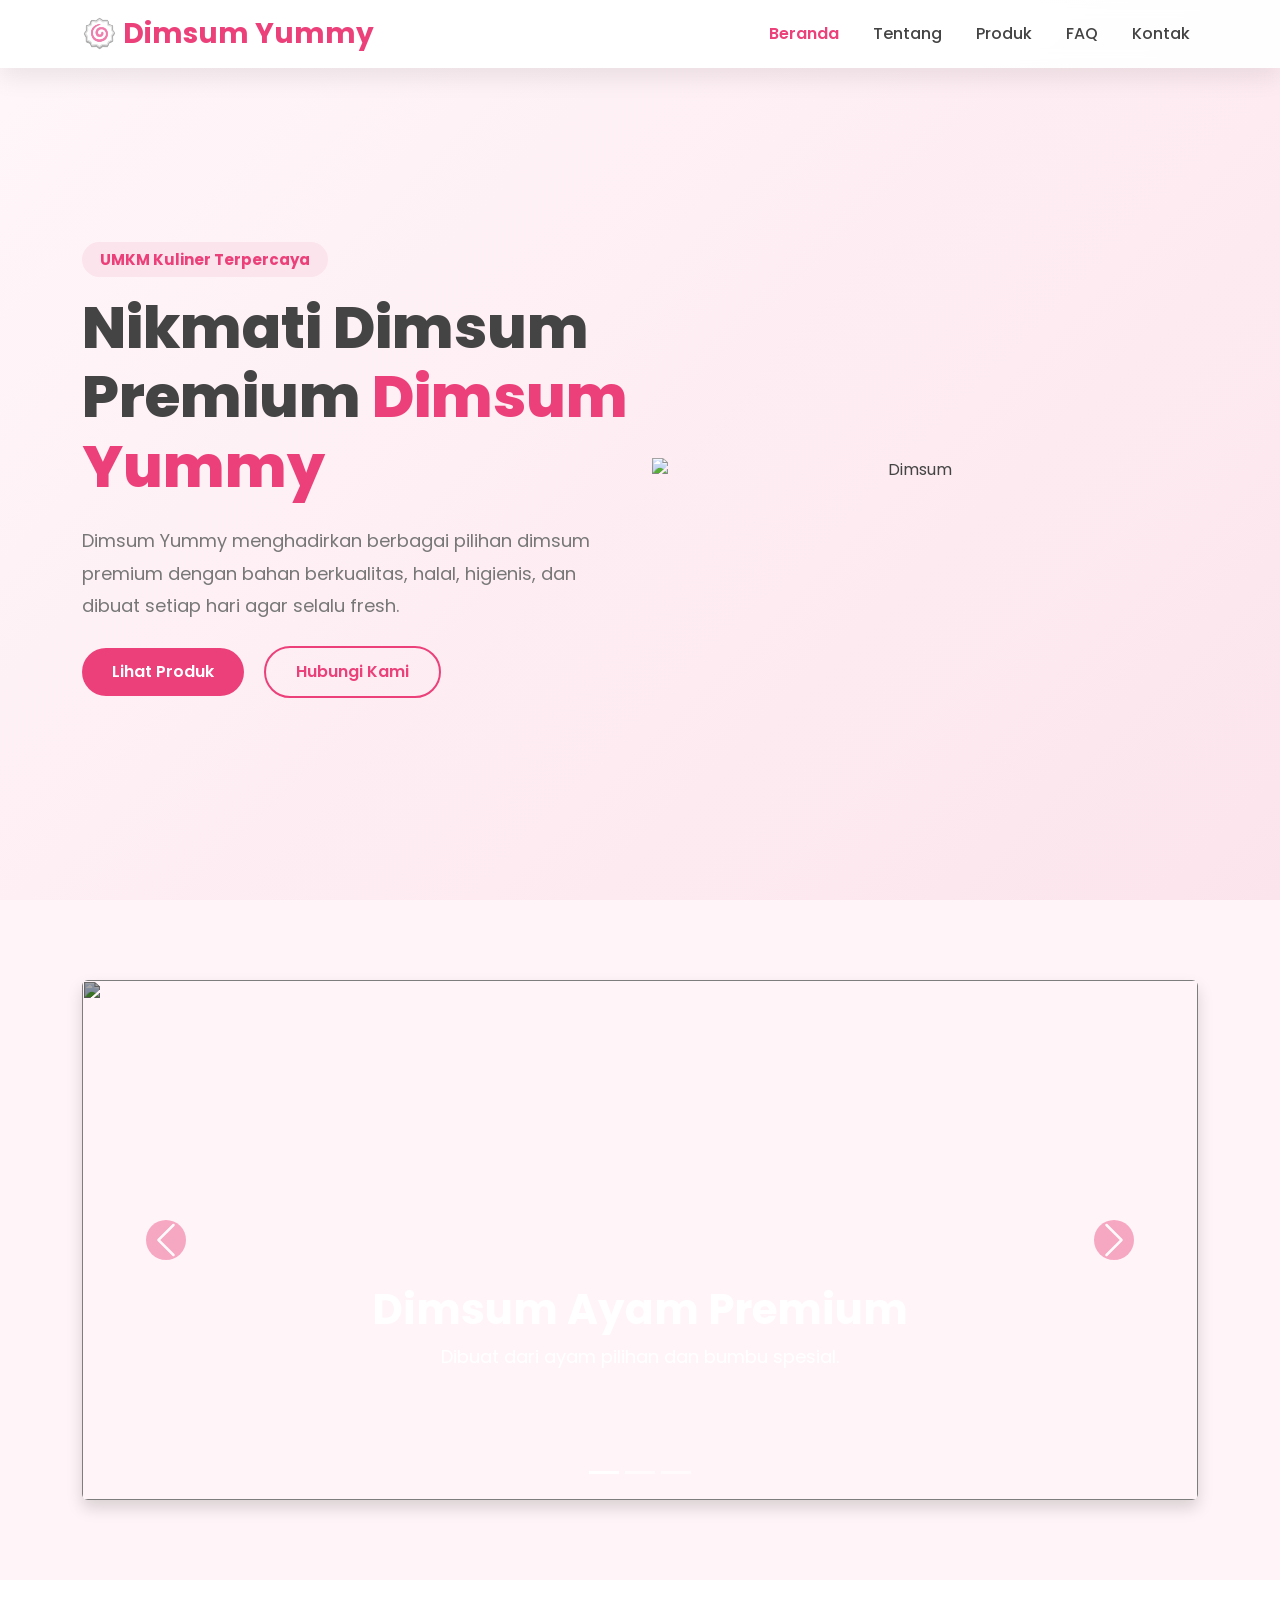
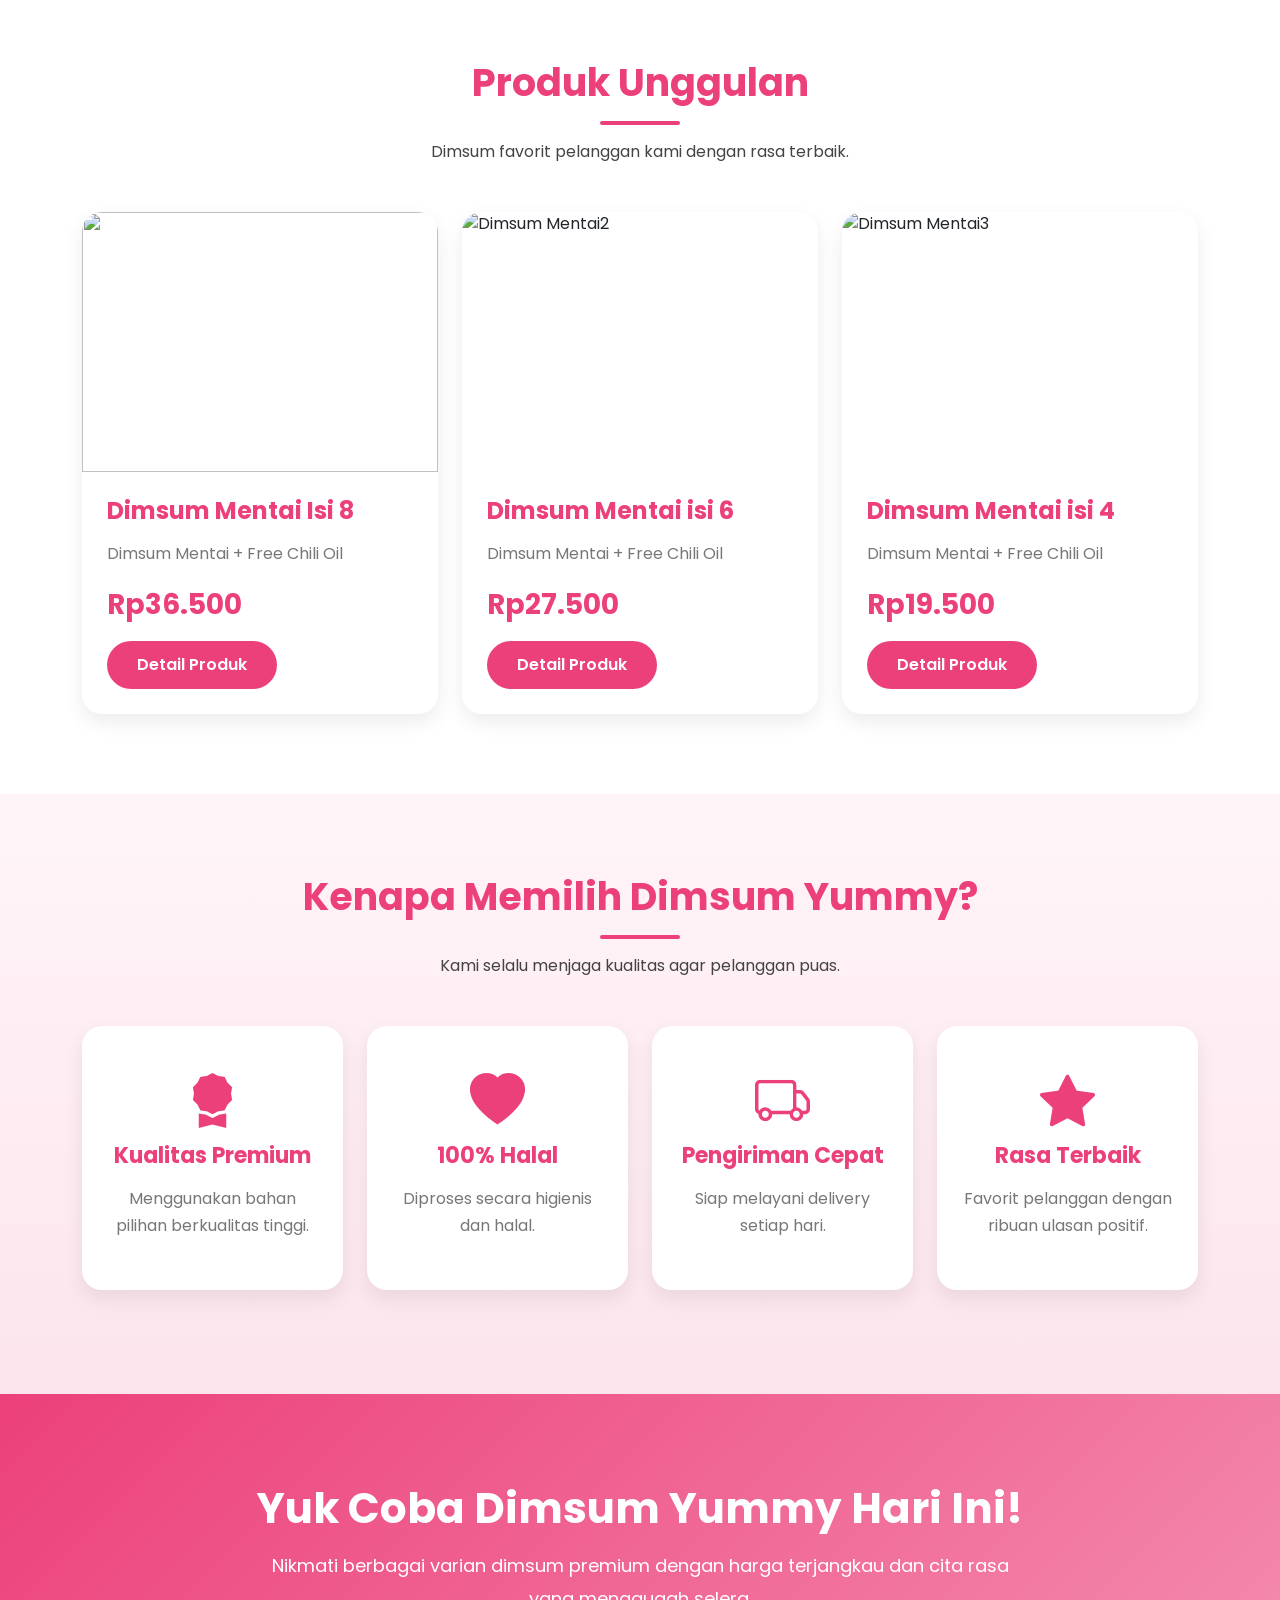
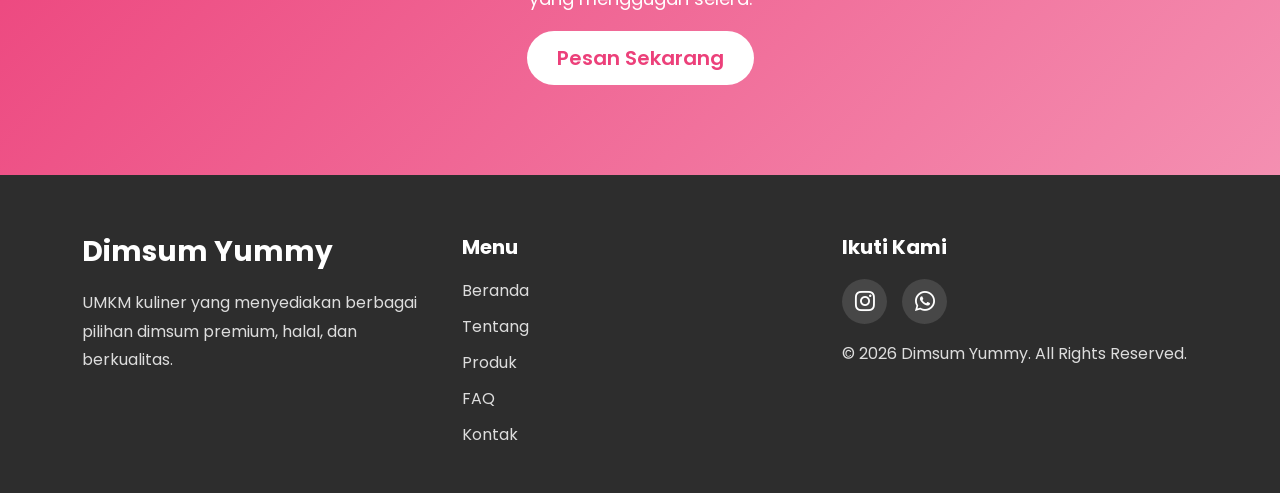
==== commit 5a85869e: "Fix HTML encoding issues in index.html" ====
--- a/index.html
+++ b/index.html
@@ -330,7 +330,7 @@
                     </div>
 
                     <p class="mt-3">
-                        © 2025 Dimsum Yummy. All Rights Reserved.
+                        © 2026 Dimsum Yummy. All Rights Reserved.
                     </p>
                 </div>
             </div>
--- a/style.css
+++ b/style.css
@@ -0,0 +1,880 @@
+
+/* Google Font */
+
+@import url('https://fonts.googleapis.com/css2?family=Poppins:wght@300;400;500;600;700;800&display=swap');
+
+/* ===============================
+   ROOT COLOR
+==================================*/
+
+:root{
+
+    --primary:#EC407A;
+    --secondary:#F48FB1;
+    --light:#FCE4EC;
+    --soft:#FFF5F8;
+    --white:#FFFFFF;
+    --dark:#444444;
+    --gray:#777777;
+
+}
+
+/* ===============================
+   RESET
+==================================*/
+
+*{
+    margin:0;
+    padding:0;
+    box-sizing:border-box;
+    font-family:'Poppins',sans-serif;
+}
+
+html{
+    scroll-behavior:smooth;
+}
+
+body{
+
+    background:var(--soft);
+    color:var(--dark);
+    overflow-x:hidden;
+
+}
+
+/* ===============================
+   LINK
+==================================*/
+
+a{
+    text-decoration:none;
+    transition:.3s;
+}
+
+img{
+
+    width:100%;
+    display:block;
+
+}
+
+/* ===============================
+   SECTION
+==================================*/
+
+section{
+
+    padding:80px 0;
+
+}
+
+/* ===============================
+   TITLE
+==================================*/
+
+.section-title{
+
+    font-size:38px;
+    font-weight:700;
+    color:var(--primary);
+    margin-bottom:15px;
+
+}
+
+.section-title::after{
+
+    content:"";
+    width:80px;
+    height:4px;
+    display:block;
+    margin:15px auto;
+    background:var(--primary);
+    border-radius:20px;
+
+}
+
+/* ===============================
+   NAVBAR
+==================================*/
+
+.navbar{
+
+    background:rgba(255,255,255,.95);
+    backdrop-filter:blur(8px);
+    transition:.4s;
+
+}
+
+.navbar-brand{
+
+    font-size:28px;
+    color:var(--primary)!important;
+    font-weight:700;
+
+}
+
+.navbar-nav .nav-link{
+
+    color:var(--dark);
+    margin-left:18px;
+    font-weight:500;
+    transition:.3s;
+
+}
+
+.navbar-nav .nav-link:hover{
+
+    color:var(--primary);
+
+}
+
+.navbar-nav .active{
+
+    color:var(--primary)!important;
+    font-weight:600;
+
+}
+
+/* ===============================
+   BUTTON
+==================================*/
+
+.btn-pink{
+
+    background:var(--primary);
+    color:white;
+    border:none;
+    border-radius:50px;
+    padding:12px 30px;
+    font-weight:600;
+    transition:.4s;
+
+}
+
+.btn-pink:hover{
+
+    background:#d81b60;
+    transform:translateY(-4px);
+    box-shadow:0 10px 25px rgba(236,64,122,.35);
+    color:white;
+
+}
+
+.btn-outline-pink{
+
+    border:2px solid var(--primary);
+    color:var(--primary);
+    border-radius:50px;
+    padding:12px 30px;
+    font-weight:600;
+    transition:.4s;
+
+}
+
+.btn-outline-pink:hover{
+
+    background:var(--primary);
+    color:white;
+
+}
+
+/* ===============================
+   HERO
+==================================*/
+
+.hero{
+
+    min-height:100vh;
+    display:flex;
+    align-items:center;
+    background:linear-gradient(
+        135deg,
+        #FFF7FA,
+        #FCE4EC
+    );
+
+    padding-top:120px;
+
+}
+
+.hero h1{
+
+    font-size:58px;
+    font-weight:800;
+    line-height:1.2;
+
+}
+
+.hero h1 span{
+
+    color:var(--primary);
+
+}
+
+.hero p{
+
+    font-size:18px;
+    color:var(--gray);
+    line-height:1.8;
+
+}
+
+.hero-badge{
+
+    background:var(--light);
+    color:var(--primary);
+    font-size:15px;
+    padding:10px 18px;
+    border-radius:30px;
+
+}
+
+.hero-image{
+
+    max-width:520px;
+    animation:floatImage 4s ease-in-out infinite;
+
+}
+
+@keyframes floatImage{
+
+    0%{
+        transform:translateY(0px);
+    }
+
+    50%{
+        transform:translateY(-18px);
+    }
+
+    100%{
+        transform:translateY(0px);
+    }
+
+}
+
+/* ===============================
+   CAROUSEL
+==================================*/
+
+.carousel{
+
+    border-radius:20px;
+    overflow:hidden;
+}
+
+.carousel-img{
+
+    height:520px;
+    object-fit:cover;
+    filter:brightness(.65);
+
+}
+
+.carousel-caption{
+
+    bottom:18%;
+}
+
+.carousel-caption h2{
+
+    font-size:42px;
+    font-weight:700;
+
+}
+
+.carousel-caption p{
+
+    font-size:18px;
+
+}
+
+.carousel-control-prev-icon,
+.carousel-control-next-icon{
+
+    background-color:rgba(236,64,122,.85);
+    border-radius:50%;
+    padding:20px;
+
+}
+
+/* ===============================
+   SHADOW
+==================================*/
+
+.shadow-sm{
+
+    box-shadow:0 10px 25px rgba(0,0,0,.08)!important;
+
+}
+
+/* ===============================
+   CONTAINER
+==================================*/
+
+.container{
+
+    position:relative;
+    z-index:2;
+
+}
+
+/* ===============================
+   PRODUCT SECTION
+==================================*/
+
+.produk-home{
+    background:var(--white);
+}
+
+.product-card{
+    border:none;
+    border-radius:20px;
+    overflow:hidden;
+    transition:.4s;
+    box-shadow:0 8px 20px rgba(0,0,0,.08);
+    background:#fff;
+}
+
+.product-card:hover{
+    transform:translateY(-10px);
+    box-shadow:0 20px 40px rgba(236,64,122,.20);
+}
+
+.product-card img{
+    height:260px;
+    object-fit:cover;
+    transition:.5s;
+}
+
+.product-card:hover img{
+    transform:scale(1.08);
+}
+
+.product-card .card-body{
+    padding:25px;
+}
+
+.product-card h4{
+    color:var(--primary);
+    font-size:24px;
+    font-weight:700;
+    margin-bottom:15px;
+}
+
+.product-card p{
+    color:var(--gray);
+    line-height:1.7;
+    margin-bottom:20px;
+}
+
+.price{
+    color:var(--primary);
+    font-size:28px;
+    font-weight:700;
+    margin-bottom:20px;
+}
+
+/* ===============================
+   WHY US
+==================================*/
+
+.why-us{
+    background:linear-gradient(180deg,#FFF5F8,#FCE4EC);
+}
+
+.feature-box{
+    background:#fff;
+    border-radius:20px;
+    padding:35px 25px;
+    transition:.4s;
+    height:100%;
+    box-shadow:0 8px 20px rgba(0,0,0,.08);
+}
+
+.feature-box:hover{
+    transform:translateY(-10px);
+    box-shadow:0 18px 35px rgba(236,64,122,.18);
+}
+
+.feature-icon{
+    font-size:55px;
+    color:var(--primary);
+    margin-bottom:20px;
+}
+
+.feature-box h4{
+    font-size:22px;
+    font-weight:700;
+    color:var(--primary);
+    margin-bottom:15px;
+}
+
+.feature-box p{
+    color:var(--gray);
+    line-height:1.7;
+}
+
+/* ===============================
+   CTA
+==================================*/
+
+.cta-section{
+    background:linear-gradient(
+        135deg,
+        var(--primary),
+        var(--secondary)
+    );
+    color:#fff;
+    text-align:center;
+    padding:90px 0;
+}
+
+.cta-section h2{
+    font-size:42px;
+    font-weight:700;
+}
+
+.cta-section p{
+    width:70%;
+    margin:auto;
+    line-height:1.8;
+    font-size:18px;
+}
+
+.cta-section .btn-pink{
+    background:#fff;
+    color:var(--primary);
+}
+
+.cta-section .btn-pink:hover{
+    background:#ffe4ef;
+    color:var(--primary);
+}
+
+/* ===============================
+   FOOTER
+==================================*/
+
+footer{
+    background:#2d2d2d;
+    color:#fff;
+    padding:60px 0 30px;
+}
+
+footer h3,
+footer h5{
+    color:#fff;
+    margin-bottom:20px;
+    font-weight:700;
+}
+
+footer p{
+    color:#ddd;
+    line-height:1.8;
+}
+
+footer ul{
+    padding-left:0;
+}
+
+footer ul li{
+    list-style:none;
+    margin-bottom:12px;
+}
+
+footer ul li a{
+    color:#ddd;
+    transition:.3s;
+}
+
+footer ul li a:hover{
+    color:#F8BBD0;
+    padding-left:8px;
+}
+
+.social{
+    display:flex;
+    gap:15px;
+    margin-top:15px;
+}
+
+.social a{
+    width:45px;
+    height:45px;
+    border-radius:50%;
+    background:rgba(255,255,255,.12);
+    display:flex;
+    justify-content:center;
+    align-items:center;
+    color:#fff;
+    font-size:20px;
+    transition:.3s;
+}
+
+.social a:hover{
+    background:var(--primary);
+    transform:translateY(-5px);
+}
+
+/* ===============================
+   SPACING
+==================================*/
+
+.mt-5{
+    margin-top:3rem!important;
+}
+
+.mb-5{
+    margin-bottom:3rem!important;
+}
+
+.py-5{
+    padding-top:5rem!important;
+    padding-bottom:5rem!important;
+}
+
+/* ===============================
+   MODAL
+==================================*/
+
+.modal-content{
+    border:none;
+    border-radius:20px;
+    overflow:hidden;
+    box-shadow:0 20px 50px rgba(0,0,0,.15);
+}
+
+.modal-header{
+    background:var(--primary);
+    color:#fff;
+    border:none;
+}
+
+.modal-title{
+    font-weight:700;
+}
+
+.modal-body{
+    padding:30px;
+}
+
+.modal-body img{
+    border-radius:15px;
+    margin-bottom:20px;
+}
+
+.modal-body p{
+    color:var(--gray);
+    line-height:1.8;
+}
+
+.modal-body h4{
+    color:var(--primary);
+    font-weight:700;
+}
+
+/* ===============================
+   FORM
+==================================*/
+
+.form-control,
+.form-select{
+    border-radius:12px;
+    border:1px solid #f3c4d5;
+    padding:12px 15px;
+    box-shadow:none;
+}
+
+.form-control:focus,
+.form-select:focus{
+    border-color:var(--primary);
+    box-shadow:0 0 0 .2rem rgba(236,64,122,.15);
+}
+
+textarea.form-control{
+    resize:none;
+}
+
+/* ===============================
+   FAQ
+==================================*/
+
+.accordion-item{
+    border:none;
+    margin-bottom:15px;
+    border-radius:15px!important;
+    overflow:hidden;
+    box-shadow:0 8px 20px rgba(0,0,0,.08);
+}
+
+.accordion-button{
+    font-weight:600;
+    color:var(--dark);
+}
+
+.accordion-button:not(.collapsed){
+    background:var(--light);
+    color:var(--primary);
+    box-shadow:none;
+}
+
+.accordion-button:focus{
+    box-shadow:none;
+}
+
+.accordion-body{
+    line-height:1.8;
+    color:var(--gray);
+}
+
+/* ===============================
+   CONTACT INFO
+==================================*/
+
+.contact-card{
+    background:#fff;
+    padding:30px;
+    border-radius:18px;
+    box-shadow:0 10px 25px rgba(0,0,0,.08);
+    transition:.4s;
+}
+
+.contact-card:hover{
+    transform:translateY(-8px);
+}
+
+.contact-icon{
+    width:65px;
+    height:65px;
+    border-radius:50%;
+    background:var(--light);
+    color:var(--primary);
+    display:flex;
+    justify-content:center;
+    align-items:center;
+    font-size:28px;
+    margin-bottom:20px;
+}
+
+.contact-card h4{
+    color:var(--primary);
+    margin-bottom:10px;
+}
+
+.contact-card p{
+    color:var(--gray);
+}
+
+/* ===============================
+   MAP
+==================================*/
+
+.map iframe{
+    width:100%;
+    height:400px;
+    border:none;
+    border-radius:20px;
+    box-shadow:0 10px 25px rgba(0,0,0,.08);
+}
+
+/* ===============================
+   BACK TO TOP
+==================================*/
+
+#backToTop{
+    position:fixed;
+    right:25px;
+    bottom:25px;
+    width:50px;
+    height:50px;
+    border:none;
+    border-radius:50%;
+    background:var(--primary);
+    color:#fff;
+    display:flex;
+    justify-content:center;
+    align-items:center;
+    cursor:pointer;
+    box-shadow:0 10px 25px rgba(236,64,122,.35);
+    transition:.3s;
+    z-index:999;
+}
+
+#backToTop:hover{
+    transform:translateY(-5px);
+    background:#d81b60;
+}
+
+/* ===============================
+   ANIMATION
+==================================*/
+
+.fade-up{
+    animation:fadeUp .8s ease;
+}
+
+@keyframes fadeUp{
+
+    from{
+        opacity:0;
+        transform:translateY(40px);
+    }
+
+    to{
+        opacity:1;
+        transform:translateY(0);
+    }
+
+}
+
+/* ===============================
+   SCROLLBAR
+==================================*/
+
+::-webkit-scrollbar{
+    width:10px;
+}
+
+::-webkit-scrollbar-track{
+    background:#ffeef5;
+}
+
+::-webkit-scrollbar-thumb{
+    background:var(--secondary);
+    border-radius:20px;
+}
+
+::-webkit-scrollbar-thumb:hover{
+    background:var(--primary);
+}
+
+/* ===============================
+   RESPONSIVE
+==================================*/
+
+@media (max-width:992px){
+
+.hero{
+    text-align:center;
+    padding-top:140px;
+}
+
+.hero h1{
+    font-size:42px;
+}
+
+.hero-image{
+    margin-top:40px;
+    max-width:380px;
+}
+
+.carousel-img{
+    height:380px;
+}
+
+.carousel-caption h2{
+    font-size:30px;
+}
+
+.cta-section p{
+    width:90%;
+}
+
+.section-title{
+    font-size:32px;
+}
+
+}
+
+@media (max-width:768px){
+
+.hero h1{
+    font-size:34px;
+}
+
+.hero p{
+    font-size:16px;
+}
+
+.carousel-img{
+    height:300px;
+}
+
+.carousel-caption{
+    bottom:10%;
+}
+
+.carousel-caption h2{
+    font-size:24px;
+}
+
+.carousel-caption p{
+    font-size:14px;
+}
+
+.product-card img{
+    height:220px;
+}
+
+.feature-box{
+    margin-bottom:20px;
+}
+
+.cta-section h2{
+    font-size:30px;
+}
+
+footer{
+    text-align:center;
+}
+
+.social{
+    justify-content:center;
+}
+
+}
+
+@media (max-width:576px){
+
+.hero{
+    padding-top:120px;
+}
+
+.hero h1{
+    font-size:30px;
+}
+
+.hero-image{
+    max-width:280px;
+}
+
+.btn-pink,
+.btn-outline-pink{
+    width:100%;
+    margin-bottom:12px;
+}
+
+.carousel-img{
+    height:220px;
+}
+
+.section-title{
+    font-size:28px;
+}
+
+.modal-body{
+    padding:20px;
+}
+
+.contact-card{
+    padding:20px;
+}
+
+#backToTop{
+    width:45px;
+    height:45px;
+    right:15px;
+    bottom:15px;
+}
+
+}
